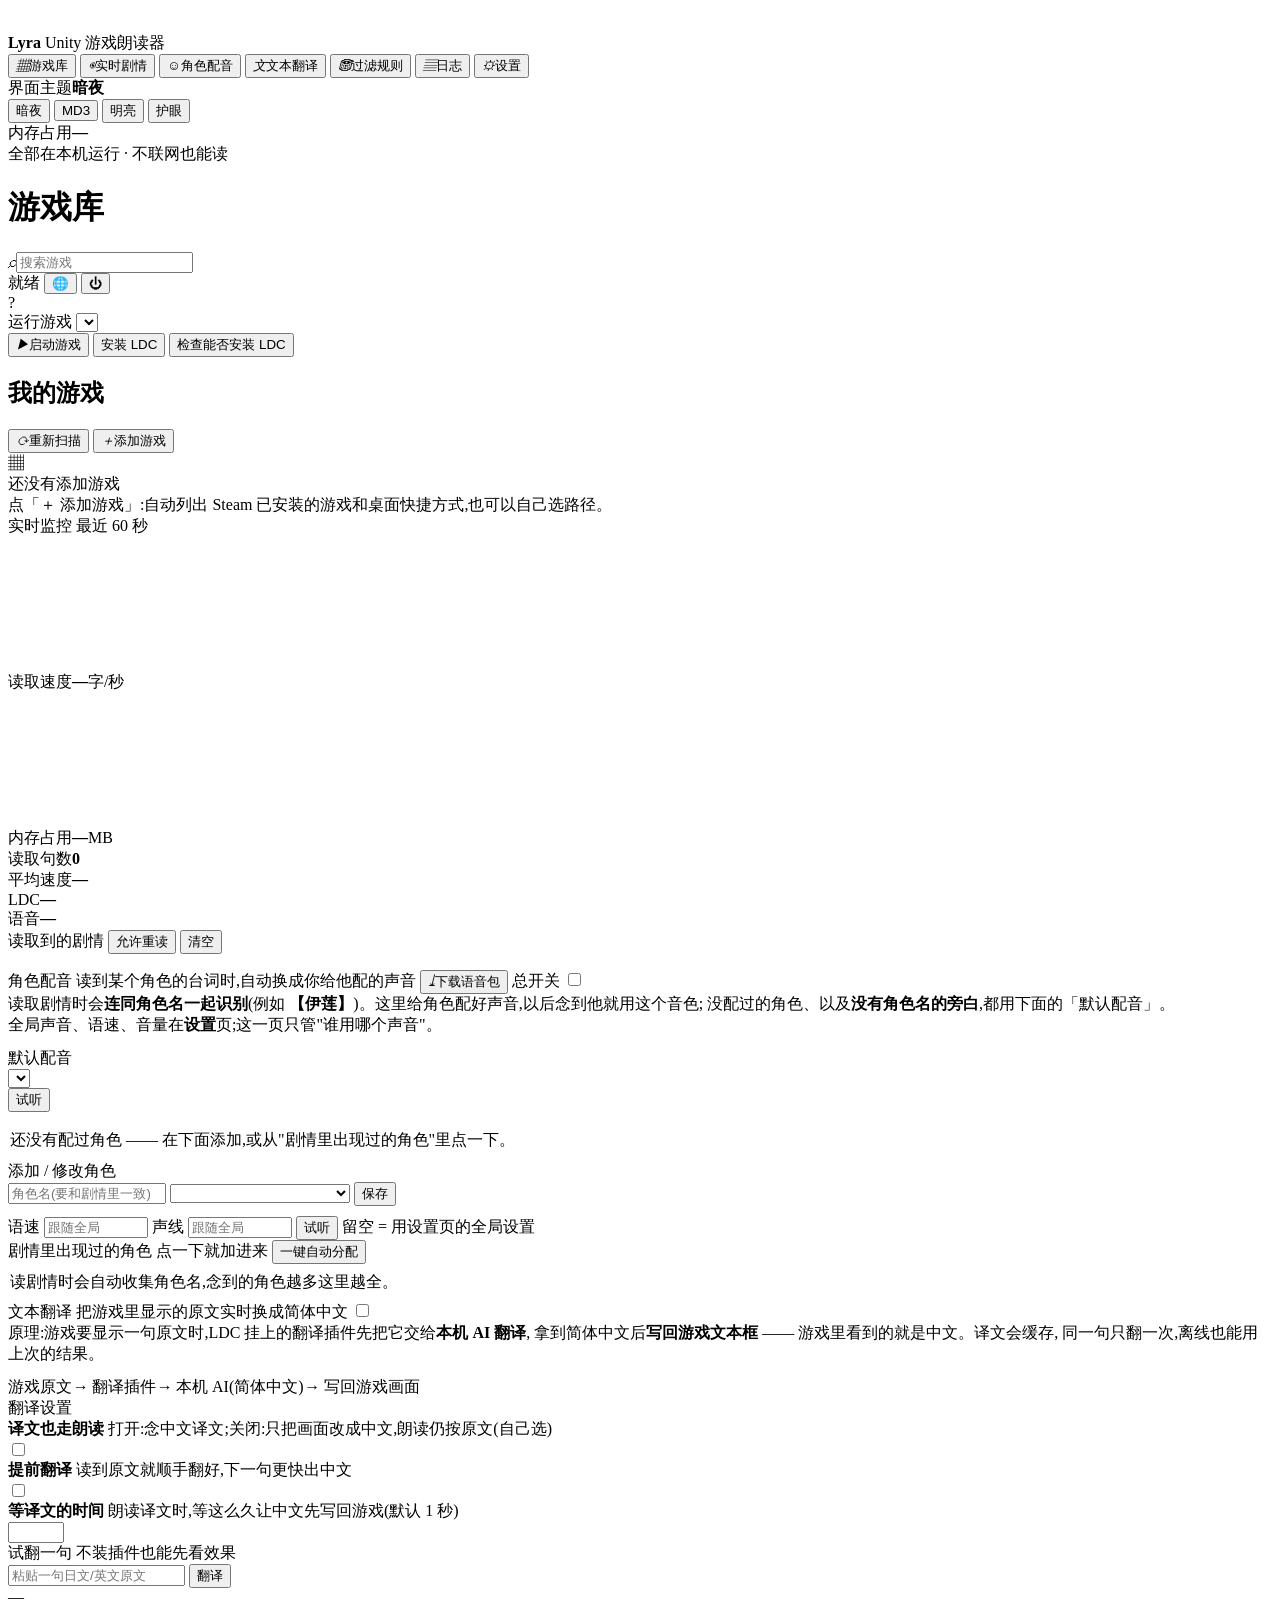
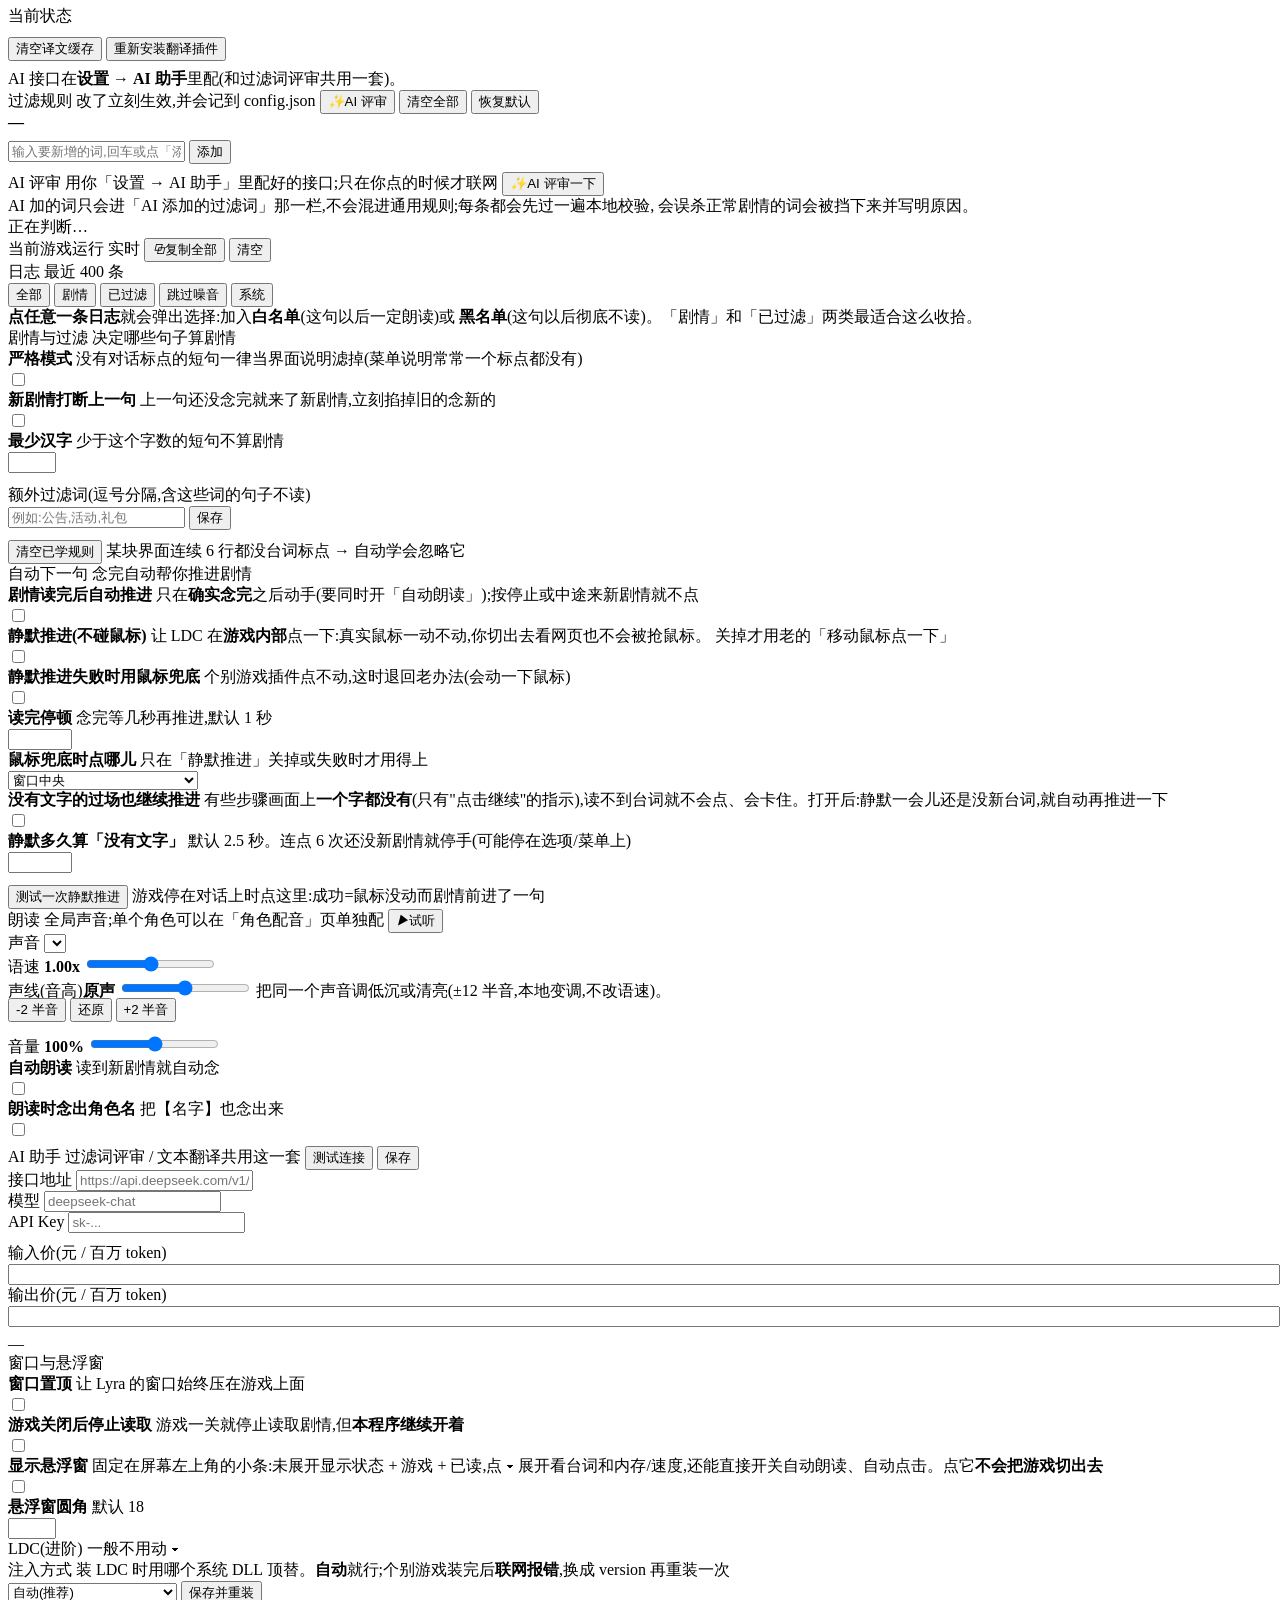
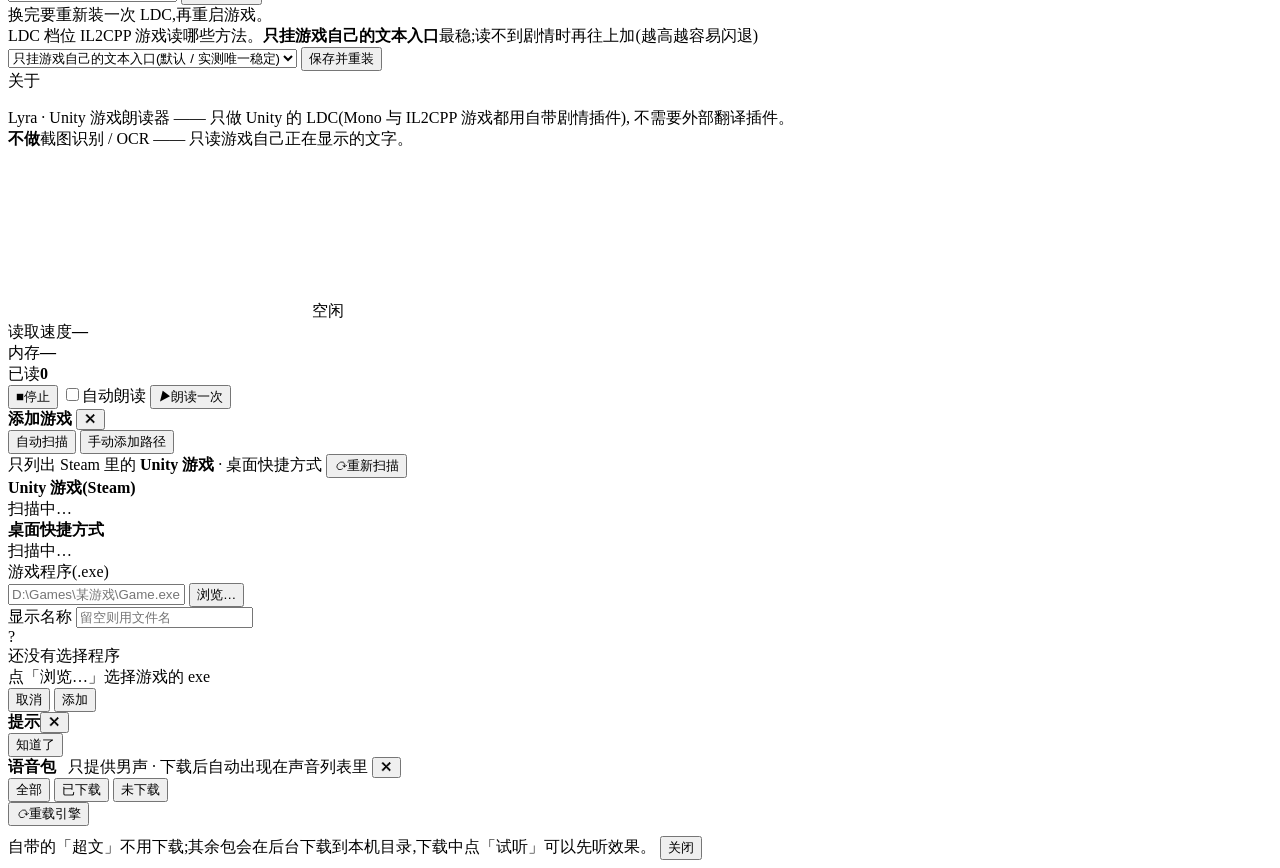
==== webapp/static/index.html @ 766f78bd "feat: Lyra 1.0.0 — Unity 游戏朗读器(离线朗读 / 角色配音 / AI 汉化 / 网页版安装器) - 核心:剧情抓取与过滤、离线 TTS、AI 翻译、游戏扫描与挂钩安装、悬浮窗" ====
<!DOCTYPE html>
<html lang="zh-CN" data-theme="dark">
<head>
<meta charset="utf-8">
<meta name="viewport" content="width=device-width, initial-scale=1">
<title>Lyra · Unity 游戏朗读器</title>
<!-- 样式拆成 6 份,按"改哪个看哪个"来分(顺序不能乱:令牌 → 主题 → 骨架 → 组件 → 各页 → 补充) -->
<link rel="stylesheet" href="/static/css/tokens.css">
<link rel="stylesheet" href="/static/css/themes.css">
<link rel="stylesheet" href="/static/css/layout.css">
<link rel="stylesheet" href="/static/css/components.css">
<link rel="stylesheet" href="/static/css/views.css">
<link rel="stylesheet" href="/static/css/extra.css">
</head>
<body>

<div class="app">

<!-- ==================== 左侧栏 ==================== -->
<aside class="sidebar">
  <div class="brand vt-brand">
    <div class="logo">
      <svg viewBox="0 0 32 32" width="21" height="21" aria-hidden="true">
        <rect x="3.2" y="12.2" width="3.2" height="7.6" rx="1.6" fill="#fff" opacity=".78"/>
        <rect x="8.8" y="9.4" width="3.2" height="13.2" rx="1.6" fill="#fff" opacity=".92"/>
        <rect x="14.4" y="6.4" width="3.2" height="19.2" rx="1.6" fill="#fff"/>
        <rect x="20" y="10" width="3.2" height="12" rx="1.6" fill="#fff" opacity=".9"/>
        <rect x="25.6" y="12.6" width="3.2" height="6.8" rx="1.6" fill="#fff" opacity=".78"/>
      </svg>
    </div>
    <div class="brand-text">
      <b>Lyra</b>
      <span>Unity 游戏朗读器</span>
    </div>
  </div>

  <nav class="nav" id="nav">
    <i class="nav-pill" id="navPill"></i>
    <button class="nav-item active" data-view="library"><i>▦</i><span>游戏库</span></button>
    <button class="nav-item" data-view="realtime"><i>◉</i><span>实时剧情</span></button>
    <button class="nav-item" data-view="cast"><i>☺</i><span>角色配音</span></button>
    <button class="nav-item" data-view="translate"><i>文</i><span>文本翻译</span></button>
    <button class="nav-item" data-view="rules"><i>⛃</i><span>过滤规则</span></button>
    <button class="nav-item" data-view="logs"><i>▤</i><span>日志</span></button>
    <button class="nav-item" data-view="settings"><i>⚙</i><span>设置</span></button>
  </nav>

  <div class="side-foot">
    <div class="theme-box">
      <div class="theme-top"><span>界面主题</span><b id="themeNow">暗夜</b></div>
      <div class="theme-pick" id="themePick">
        <button data-theme="dark" title="暗夜:默认的深色界面">暗夜</button>
        <button data-theme="md3" title="Material 3:谷歌质感设计,大圆角 + 色调面板">MD3</button>
        <button data-theme="light" title="明亮:白天/亮环境用">明亮</button>
        <button data-theme="sepia" title="护眼:低对比暖色,长时间阅读更舒服">护眼</button>
      </div>
    </div>
    <div class="gauge">
      <div class="gauge-top"><span>内存占用</span><b id="sideMem">—</b></div>
      <div class="gauge-bar"><i id="sideMemBar" style="width:0%"></i></div>
    </div>
    <div class="side-note">全部在本机运行 · 不联网也能读</div>
  </div>
</aside>

<!-- ==================== 主区域 ==================== -->
<main class="main">
  <header class="topbar">
    <h1 id="viewTitle" class="vt-title">游戏库</h1>
    <div class="top-mid">
      <div class="search"><i>⌕</i><input id="search" placeholder="搜索游戏" spellcheck="false"></div>
    </div>
    <div class="top-actions">
      <span class="chip" id="status"><i class="led"></i>就绪</span>
      <button class="icon-btn" id="openBrowser" title="在浏览器里打开(网页版)">🌐</button>
      <button class="icon-btn danger" id="quit" title="退出程序">⏻</button>
    </div>
  </header>

  <div class="content">

    <!-- ---------------- 游戏库 ---------------- -->
    <section class="view active" id="view-library">
      <div class="launch-bar">
        <div class="lb-icon vt-game" id="lbIcon"><span>?</span></div>
        <div class="lb-left">
          <label class="lb-label">运行游戏</label>
          <select id="gameSelect" class="select lg"></select>
        </div>
        <button class="btn primary" id="launchGame"><i>▶</i>启动游戏</button>
        <button class="btn ghost" id="installHook">安装 LDC</button>
        <span class="grow"></span>
        <button class="btn ghost sm" id="checkHook">检查能否安装 LDC</button>
        <span class="muted sm" id="runHint" style="margin-left:6px"></span>
      </div>

      <div class="section-head">
        <h2>我的游戏 <span class="muted sm" id="gamesCount"></span></h2>
        <div class="head-actions">
          <button class="btn ghost sm" id="rescanGames"><i>⟳</i>重新扫描</button>
          <button class="btn primary sm" id="addGameBtn"><i>＋</i>添加游戏</button>
        </div>
      </div>
      <div class="game-grid" id="games"></div>
      <div class="empty-state hidden" id="gamesEmpty">
        <div class="es-icon">▦</div>
        <div class="es-title">还没有添加游戏</div>
        <div class="es-sub">点「＋ 添加游戏」:自动列出 Steam 已安装的游戏和桌面快捷方式,也可以自己选路径。</div>
      </div>
    </section>

    <!-- ---------------- 实时剧情(照旧版「实时识别」) ---------------- -->
    <section class="view" id="view-realtime">
      <div class="panel">
        <div class="panel-title">实时监控 <span class="muted sm">最近 60 秒</span></div>
        <div class="metric-row">
          <div class="metric-card">
            <span class="k">读取速度</span><b id="mRate">—</b><span class="u">字/秒</span>
            <canvas class="spark" id="sparkRate"></canvas>
          </div>
          <div class="metric-card">
            <span class="k">内存占用</span><b id="mMem">—</b><span class="u">MB</span>
            <canvas class="spark" id="sparkMem"></canvas>
          </div>
        </div>
        <div class="mini-stats">
          <div><span>读取句数</span><b id="mCount">0</b></div>
          <div><span>平均速度</span><b id="mAvg">—</b></div>
          <div><span>LDC</span><b id="mDlp">—</b></div>
          <div><span>语音</span><b id="mVoice">—</b></div>
        </div>
      </div>
      <div class="panel">
        <div class="panel-title">
          读取到的剧情
          <span class="muted sm" id="filterStat"></span>
          <span class="grow"></span>
          <button class="btn ghost sm" id="allowReplay" title="回存档想再听一遍刚才那段时点这里:会清掉去重记忆,让同一段剧情能再读一遍">允许重读</button>
          <button class="btn ghost sm" id="clearStory">清空</button>
        </div>
        <ol id="texts" class="texts"></ol>
      </div>
    </section>

    <!-- ---------------- 角色配音 ---------------- -->
    <section class="view" id="view-cast">
      <div class="panel">
        <div class="panel-title">角色配音 <span class="muted sm">读到某个角色的台词时,自动换成你给他配的声音</span>
          <span class="grow"></span>
          <button class="btn ghost sm" id="openPacks"><i>⤓</i>下载语音包</button>
          <span class="muted sm">总开关</span>
          <label class="switch" title="总开关:关掉就全部用设置页里选的全局声音"><input id="castOn" type="checkbox"><i></i></label>
        </div>
        <p class="muted sm about-text" style="margin:0 0 12px">
          读取剧情时会<b>连同角色名一起识别</b>(例如 <b>【伊莲】</b>)。这里给角色配好声音,以后念到他就用这个音色;
          没配过的角色、以及<b>没有角色名的旁白</b>,都用下面的「默认配音」。
          <br>全局声音、语速、音量在<b>设置</b>页;这一页只管"谁用哪个声音"。
        </p>
        <div class="cast-row" style="border-color:var(--accent)">
          <div class="cast-name" title="没名字的台词 / 还没配音的角色 都用它">默认配音</div>
          <select id="castDefault" class="input cast-voice"></select>
          <div class="cast-acts">
            <button class="btn ghost sm" id="castTryDefault">试听</button>
          </div>
        </div>
        <div id="castList" class="cast-list" style="margin-top:8px"></div>
        <div class="muted sm" id="castEmpty" style="padding:10px 2px">还没有配过角色 —— 在下面添加,或从"剧情里出现过的角色"里点一下。</div>
      </div>

      <div class="split">
        <div class="col">
          <div class="panel">
            <div class="panel-title">添加 / 修改角色</div>
            <div class="row" style="gap:8px; flex-wrap:wrap">
              <input id="castName" class="input" style="width:150px" placeholder="角色名(要和剧情里一致)" spellcheck="false">
              <select id="castVoice" class="input grow" style="min-width:180px"></select>
              <button class="btn primary" id="castAdd">保存</button>
            </div>
            <div class="row" style="gap:14px; margin-top:10px; flex-wrap:wrap">
              <label class="muted sm">语速 <input id="castRate" class="input num" type="number" min="0.5" max="2" step="0.05" placeholder="跟随全局" style="width:96px"></label>
              <label class="muted sm">声线 <input id="castPitch" class="input num" type="number" min="-12" max="12" step="1" placeholder="跟随全局" style="width:96px"></label>
              <button class="btn ghost sm" id="castTryNew">试听</button>
              <span class="muted sm">留空 = 用设置页的全局设置</span>
            </div>
          </div>
        </div>
        <div class="col">
          <div class="panel">
            <div class="panel-title">剧情里出现过的角色 <span class="muted sm">点一下就加进来</span>
              <span class="grow"></span>
              <button class="btn ghost sm" id="castAuto">一键自动分配</button>
            </div>
            <div id="castSeen" class="cast-chips"></div>
            <div class="muted sm" style="padding:8px 2px">读剧情时会自动收集角色名,念到的角色越多这里越全。</div>
          </div>
        </div>
      </div>
    </section>

    <!-- ---------------- 文本翻译(实时汉化:把游戏里的原文换成简体中文) ---------------- -->
    <section class="view" id="view-translate">
      <div class="panel">
        <div class="panel-title">文本翻译 <span class="muted sm">把游戏里显示的原文实时换成简体中文</span>
          <span class="grow"></span>
          <label class="switch" title="打开后会把翻译插件装进游戏目录,重启游戏生效"><input id="trOn" type="checkbox"><i></i></label>
        </div>
        <p class="muted sm about-text" style="margin:0 0 12px">
          原理:游戏要显示一句原文时,LDC 挂上的翻译插件先把它交给<b>本机 AI 翻译</b>,
          拿到简体中文后<b>写回游戏文本框</b> —— 游戏里看到的就是中文。译文会缓存,
          同一句只翻一次,离线也能用上次的结果。
        </p>
        <div class="tr-flow">
          <span class="tr-step">游戏原文</span><i>→</i>
          <span class="tr-step">翻译插件</span><i>→</i>
          <span class="tr-step on">本机 AI(简体中文)</span><i>→</i>
          <span class="tr-step">写回游戏画面</span>
        </div>
        <div class="stat-row" id="trStats"></div>
      </div>

      <div class="split">
        <div class="col">
          <div class="panel">
            <div class="panel-title">翻译设置</div>
            <div class="ai-row">
              <div class="ai-row-text">
                <b>译文也走朗读</b>
                <span class="muted sm">打开:念中文译文;关闭:只把画面改成中文,朗读仍按原文(自己选)</span>
              </div>
              <label class="switch"><input id="trSay" type="checkbox"><i></i></label>
            </div>
            <div class="ai-row">
              <div class="ai-row-text">
                <b>提前翻译</b>
                <span class="muted sm">读到原文就顺手翻好,下一句更快出中文</span>
              </div>
              <label class="switch"><input id="trPrefetch" type="checkbox"><i></i></label>
            </div>
            <div class="ai-row" style="border-bottom:0">
              <div class="ai-row-text">
                <b>等译文的时间</b>
                <span class="muted sm">朗读译文时,等这么久让中文先写回游戏(默认 1 秒)</span>
              </div>
              <div class="num-wrap"><input id="trWait" class="input num" type="number" min="0" max="4" step="0.5"></div>
            </div>
          </div>

          <div class="panel">
            <div class="panel-title">试翻一句 <span class="muted sm">不装插件也能先看效果</span></div>
            <div class="row" style="gap:8px">
              <input id="trTestIn" class="input grow" placeholder="粘贴一句日文/英文原文" spellcheck="false">
              <button class="btn primary sm" id="trTest">翻译</button>
            </div>
            <div class="tr-out" id="trTestOut">—</div>
          </div>
        </div>

        <div class="col">
          <div class="panel">
            <div class="panel-title">当前状态</div>
            <div id="trState" class="log-status"></div>
            <div class="row" style="gap:8px; margin-top:10px">
              <button class="btn ghost sm" id="trClear">清空译文缓存</button>
              <button class="btn ghost sm" id="trReinstall">重新安装翻译插件</button>
            </div>
            <div class="hint-box" id="trHint"></div>
            <p class="muted sm" style="margin:8px 0 0">
              AI 接口在<b>设置 → AI 助手</b>里配(和过滤词评审共用一套)。
            </p>
          </div>
        </div>
      </div>
    </section>

    <!-- ---------------- 过滤规则 ---------------- -->
    <section class="view" id="view-rules">
      <div class="panel">
        <div class="panel-title">过滤规则 <span class="muted sm">改了立刻生效,并会记到 config.json</span>
          <span class="grow"></span>
          <button class="btn ghost sm" id="rulesAi"><i>✨</i>AI 评审</button>
          <button class="btn ghost sm" id="rulesClearAll">清空全部</button>
          <button class="btn ghost sm" id="rulesReset">恢复默认</button>
        </div>
        <div class="rules-wrap">
          <div class="rules-nav" id="rulesNav"></div>
          <div class="rules-main">
            <div class="rules-head">
              <b id="rulesTitle">—</b>
              <span class="muted sm" id="rulesDesc"></span>
              <span class="grow"></span>
              <span id="rulesTag"></span>
            </div>
            <div class="row" style="gap:8px; margin:8px 0">
              <input id="rulesNew" class="input grow" placeholder="输入要新增的词,回车或点「添加」" spellcheck="false">
              <button class="btn primary sm" id="rulesAdd">添加</button>
            </div>
            <div class="rules-list" id="rulesList"></div>
          </div>
        </div>
      </div>
      <div class="panel">
        <div class="panel-title">AI 评审 <span class="muted sm">用你「设置 → AI 助手」里配好的接口;只在你点的时候才联网</span>
          <span class="grow"></span>
          <button class="btn ghost sm" id="rulesAi"><i>✨</i>AI 评审一下</button>
        </div>
        <p class="muted sm" style="margin:0">
          AI 加的词只会进「AI 添加的过滤词」那一栏,不会混进通用规则;每条都会先过一遍本地校验,
          会误杀正常剧情的词会被挡下来并写明原因。
        </p>
      </div>

      <div class="panel" id="rulesAiBox" style="display:none">
        <div class="panel-title">AI 建议 <span class="muted sm">已自动应用到「AI 添加的过滤词」</span></div>
        <div id="rulesAiOut"></div>
      </div>
    </section>

    <!-- ---------------- 日志 ---------------- -->
    <section class="view" id="view-logs">
      <div class="diag-bar" id="diagBar">正在判断…</div>
      <div class="panel">
        <div class="panel-title">当前游戏运行 <span class="muted sm">实时</span>
          <span class="grow"></span>
          <button class="btn ghost sm" id="logsCopy"><i>⧉</i>复制全部</button>
          <button class="btn ghost sm" id="logsClear">清空</button>
        </div>
        <div class="log-status" id="logStatus"></div>
      </div>
      <div class="panel">
        <div class="panel-title">日志 <span class="muted sm" id="logHint">最近 400 条</span>
          <span class="grow"></span>
          <div class="seg-toggle" id="logTabs">
            <button data-lv="all" class="on">全部</button>
            <button data-lv="game">剧情</button>
            <button data-lv="filter">已过滤</button>
            <button data-lv="junk">跳过噪音</button>
            <button data-lv="system">系统</button>
          </div>
        </div>
        <div class="log-tip">
          <b>点任意一条日志</b>就会弹出选择:加入<b>白名单</b>(这句以后一定朗读)或
          <b>黑名单</b>(这句以后彻底不读)。<span class="muted sm">「剧情」和「已过滤」两类最适合这么收拾。</span>
        </div>
        <div class="log-list" id="logList"></div>
      </div>
    </section>

    <!-- ---------------- 设置 ---------------- -->
    <section class="view" id="view-settings">
      <div class="split">

        <!-- ============ 左栏:日常要调的东西 ============ -->
        <div class="col">
          <div class="panel">
            <div class="panel-title">剧情与过滤 <span class="muted sm">决定哪些句子算剧情</span></div>
            <div class="ai-row">
              <div class="ai-row-text">
                <b>严格模式</b>
                <span class="muted sm">没有对话标点的短句一律当界面说明滤掉(菜单说明常常一个标点都没有)</span>
              </div>
              <label class="switch"><input id="strict" type="checkbox"><i></i></label>
            </div>
            <div class="ai-row">
              <div class="ai-row-text">
                <b>新剧情打断上一句</b>
                <span class="muted sm">上一句还没念完就来了新剧情,立刻掐掉旧的念新的</span>
              </div>
              <label class="switch"><input id="interrupt" type="checkbox"><i></i></label>
            </div>
            <div class="ai-row">
              <div class="ai-row-text">
                <b>最少汉字</b>
                <span class="muted sm">少于这个字数的短句不算剧情</span>
              </div>
              <div class="num-wrap"><input id="minCjk" class="input num" type="number" min="2" max="12" step="1"></div>
            </div>
            <div class="field" style="margin-top:12px">
              <label>额外过滤词(逗号分隔,含这些词的句子不读)</label>
              <div class="row">
                <input id="extraWords" class="input grow" placeholder="例如:公告,活动,礼包" spellcheck="false">
                <button class="btn" id="saveFilter">保存</button>
              </div>
            </div>
            <div class="row" style="gap:10px; margin-top:10px">
              <button class="btn ghost sm" id="clearLearned">清空已学规则</button>
              <span class="muted sm">某块界面连续 6 行都没台词标点 → 自动学会忽略它</span>
            </div>
          </div>

          <div class="panel">
            <div class="panel-title">自动下一句 <span class="muted sm">念完自动帮你推进剧情</span></div>
            <div class="ai-row">
              <div class="ai-row-text">
                <b>剧情读完后自动推进</b>
                <span class="muted sm">只在<b>确实念完</b>之后动手(要同时开「自动朗读」);按停止或中途来新剧情就不点</span>
              </div>
              <label class="switch"><input id="autoNext" type="checkbox"><i></i></label>
            </div>
            <div class="ai-row">
              <div class="ai-row-text">
                <b>静默推进(不碰鼠标)</b>
                <span class="muted sm">让 LDC 在<b>游戏内部</b>点一下:真实鼠标一动不动,你切出去看网页也不会被抢鼠标。
                  关掉才用老的「移动鼠标点一下」</span>
              </div>
              <label class="switch"><input id="autoNextSilent" type="checkbox"><i></i></label>
            </div>
            <div class="ai-row">
              <div class="ai-row-text">
                <b>静默推进失败时用鼠标兜底</b>
                <span class="muted sm">个别游戏插件点不动,这时退回老办法(会动一下鼠标)</span>
              </div>
              <label class="switch"><input id="autoNextFallback" type="checkbox"><i></i></label>
            </div>
            <div class="ai-row">
              <div class="ai-row-text">
                <b>读完停顿</b>
                <span class="muted sm">念完等几秒再推进,默认 1 秒</span>
              </div>
              <div class="num-wrap"><input id="autoNextDelay" class="input num" type="number" min="0" max="10" step="0.5"></div>
            </div>
            <div class="ai-row">
              <div class="ai-row-text">
                <b>鼠标兜底时点哪儿</b>
                <span class="muted sm">只在「静默推进」关掉或失败时才用得上</span>
              </div>
              <select id="autoNextPoint" class="input" style="width:190px; flex:none">
                <option value="center">窗口中央</option>
                <option value="low">下方文字框一带</option>
                <option value="bottom">窗口最下面</option>
              </select>
            </div>
            <div class="ai-row">
              <div class="ai-row-text">
                <b>没有文字的过场也继续推进</b>
                <span class="muted sm">有些步骤画面上<b>一个字都没有</b>(只有"点击继续"的指示),读不到台词就不会点、会卡住。打开后:静默一会儿还是没新台词,就自动再推进一下</span>
              </div>
              <label class="switch"><input id="autoNextBlank" type="checkbox"><i></i></label>
            </div>
            <div class="ai-row" style="border-bottom:0">
              <div class="ai-row-text">
                <b>静默多久算「没有文字」</b>
                <span class="muted sm">默认 2.5 秒。连点 6 次还没新剧情就停手(可能停在选项/菜单上)</span>
              </div>
              <div class="num-wrap"><input id="autoNextBlankWait" class="input num" type="number" min="1" max="15" step="0.5"></div>
            </div>
            <div class="row" style="gap:8px; margin-top:12px; flex-wrap:wrap">
              <button class="btn ghost sm" id="testAdvance">测试一次静默推进</button>
              <span class="muted sm">游戏停在对话上时点这里:成功=鼠标没动而剧情前进了一句</span>
            </div>
          </div>
        </div>

        <!-- ============ 右栏:朗读 / AI / 窗口 / 进阶 / 关于 ============ -->
        <div class="col">
          <div class="panel">
            <div class="panel-title">朗读 <span class="muted sm">全局声音;单个角色可以在「角色配音」页单独配</span>
              <span class="grow"></span>
              <button class="btn ghost sm" id="testVoice"><i>▶</i>试听</button>
            </div>
            <div class="field">
              <label>声音 <span class="muted sm" id="curVoiceKind"></span></label>
              <select id="globalVoice" class="input"></select>
            </div>
            <div class="field">
              <label>语速 <b id="rateVal">1.00x</b></label>
              <input id="rate" type="range" min="0.5" max="2" step="0.05" class="bare">
            </div>
            <div class="field">
              <label>声线(音高)<b id="pitchVal">原声</b></label>
              <input id="pitch" type="range" min="-12" max="12" step="1" class="bare">
              <span class="muted sm">把同一个声音调低沉或清亮(±12 半音,本地变调,不改语速)。</span>
            </div>
            <div class="row" style="gap:8px; margin:-4px 0 12px">
              <button class="btn ghost sm" id="pitchDown">-2 半音</button>
              <button class="btn ghost sm" id="pitchReset">还原</button>
              <button class="btn ghost sm" id="pitchUp">+2 半音</button>
            </div>
            <div class="field">
              <label>音量 <b id="volVal">100%</b></label>
              <input id="volume" type="range" min="0" max="1.5" step="0.05" class="bare">
            </div>
            <div class="ai-row">
              <div class="ai-row-text">
                <b>自动朗读</b>
                <span class="muted sm">读到新剧情就自动念</span>
              </div>
              <label class="switch"><input type="checkbox" data-cfg="auto_say"><i></i></label>
            </div>
            <div class="ai-row" style="border-bottom:0">
              <div class="ai-row-text">
                <b>朗读时念出角色名</b>
                <span class="muted sm">把【名字】也念出来</span>
              </div>
              <label class="switch"><input type="checkbox" data-cfg="say_name"><i></i></label>
            </div>
            <div class="muted sm" id="voiceNote" style="margin-top:6px"></div>
          </div>

          <div class="panel">
            <div class="panel-title">AI 助手 <span class="muted sm">过滤词评审 / 文本翻译共用这一套</span>
              <span class="grow"></span>
              <button class="btn ghost sm" id="aiTest">测试连接</button>
              <button class="btn sm" id="aiSave">保存</button>
            </div>
            <div class="row" style="gap:10px; flex-wrap:wrap">
              <div style="flex:2; min-width:240px">
                <label class="label">接口地址</label>
                <input id="aiEndpoint" class="input" placeholder="https://api.deepseek.com/v1/chat/completions">
              </div>
              <div style="flex:1; min-width:130px">
                <label class="label">模型</label>
                <input id="aiModel" class="input" placeholder="deepseek-chat">
              </div>
              <div style="flex:2; min-width:200px">
                <label class="label">API Key</label>
                <input id="aiKey" class="input" type="password" placeholder="sk-...">
              </div>
            </div>
            <div class="row" style="gap:10px; flex-wrap:wrap; margin-top:10px">
              <div style="flex:1; min-width:150px">
                <label class="label">输入价(元 / 百万 token)</label>
                <input id="aiPriceIn" class="input num" type="number" min="0" step="0.1" style="width:100%">
              </div>
              <div style="flex:1; min-width:150px">
                <label class="label">输出价(元 / 百万 token)</label>
                <input id="aiPriceOut" class="input num" type="number" min="0" step="0.1" style="width:100%">
              </div>
            </div>
            <div class="stat-row" id="aiUsage"></div>
            <p class="muted sm" style="margin:8px 0 0" id="aiState">—</p>
          </div>

          <div class="panel">
            <div class="panel-title">窗口与悬浮窗</div>
            <div class="ai-row">
              <div class="ai-row-text">
                <b>窗口置顶</b>
                <span class="muted sm">让 Lyra 的窗口始终压在游戏上面</span>
              </div>
              <label class="switch"><input id="onTop" type="checkbox"><i></i></label>
            </div>
            <div class="ai-row">
              <div class="ai-row-text">
                <b>游戏关闭后停止读取</b>
                <span class="muted sm">游戏一关就停止读取剧情,但<b>本程序继续开着</b></span>
              </div>
              <label class="switch"><input id="watchGame" type="checkbox"><i></i></label>
            </div>
            <div class="ai-row">
              <div class="ai-row-text">
                <b>显示悬浮窗</b>
                <span class="muted sm">固定在屏幕左上角的小条:未展开显示状态 + 游戏 + 已读,点 ▾ 展开看台词和内存/速度,还能直接开关自动朗读、自动点击。点它<b>不会把游戏切出去</b></span>
              </div>
              <label class="switch"><input id="floatOn" type="checkbox"><i></i></label>
            </div>
            <div class="ai-row" style="border-bottom:0">
              <div class="ai-row-text">
                <b>悬浮窗圆角</b>
                <span class="muted sm">默认 18</span>
              </div>
              <div class="num-wrap"><input id="floatCorner" class="input num" type="number" min="0" max="30" step="1"></div>
            </div>
          </div>

          <div class="panel fold closed" id="foldHook">
            <div class="panel-title" id="foldHookHead">
              LDC(进阶)
              <span class="muted sm">一般不用动</span>
              <span class="fold-arrow">▾</span>
            </div>
            <div class="fold-body">
              <div class="field">
                <label>注入方式 <span class="muted sm">装 LDC 时用哪个系统 DLL 顶替。<b>自动</b>就行;个别游戏装完后<b>联网报错</b>,换成 version 再重装一次</span></label>
                <div class="row">
                  <select id="hookProxy" class="input grow">
                    <option value="auto">自动(推荐)</option>
                    <option value="version">version.dll(联网兼容最好)</option>
                    <option value="winhttp">winhttp.dll(默认)</option>
                    <option value="winmm">winmm.dll</option>
                  </select>
                  <button class="btn" id="saveProxy">保存并重装</button>
                </div>
                <span class="muted sm" id="proxyHint">换完要重新装一次 LDC,再重启游戏。</span>
              </div>
              <div class="field">
                <label>LDC 档位 <span class="muted sm">IL2CPP 游戏读哪些方法。<b>只挂游戏自己的文本入口</b>最稳;读不到剧情时再往上加(越高越容易闪退)</span></label>
                <div class="row">
                  <select id="hookProfile" class="input grow">
                    <option value="gameonly">只挂游戏自己的文本入口(默认 / 实测唯一稳定)</option>
                    <option value="tmpro_setonly">再加上 TMPro 的 SetText(实测会闪退)</option>
                    <option value="tmpro">再加 TMPro 的 set_text(实测会闪退)</option>
                    <option value="all">连引擎内部也挂(会闪退,别用)</option>
                  </select>
                  <button class="btn" id="saveProfile">保存并重装</button>
                </div>
              </div>
            </div>
          </div>

          <div class="panel">
            <div class="panel-title">关于</div>
            <p class="muted sm about-text">
              Lyra · Unity 游戏朗读器 —— 只做 Unity 的 LDC(Mono 与 IL2CPP 游戏都用自带剧情插件),
              不需要外部翻译插件。<br>
              <b>不做</b>截图识别 / OCR —— 只读游戏自己正在显示的文字。
            </p>
          </div>
        </div>

      </div>
    </section>

  </div>
</main>
</div>

<!-- ==================== 底栏(.app 的兄弟节点,占满整行) ==================== -->
<footer class="bottombar">
    <div class="wave-wrap">
      <canvas id="wave"></canvas>
      <span class="wave-label" id="waveLabel">空闲</span>
    </div>
    <div class="bb-metrics">
      <div class="bb-metric"><span>读取速度</span><b id="bbRate">—</b></div>
      <div class="bb-metric"><span>内存</span><b id="bbMem">—</b></div>
      <div class="bb-metric"><span>已读</span><b id="bbCount">0</b></div>
    </div>
    <div class="bb-actions">
      <button class="btn ghost" id="bbStop"><i>■</i>停止</button>
      <label class="switch" title="出现新剧情自动朗读">
        <input id="bbAuto" type="checkbox"><i></i><span>自动朗读</span>
      </label>
      <button class="btn primary" id="bbRead"><i>▶</i>朗读一次</button>
    </div>
  </footer>
</div>

<!-- ==================== 添加游戏 ==================== -->
<div id="modalAdd" class="modal hidden">
  <div class="dlg wide">
    <div class="dlg-head">
      <b>添加游戏</b>
      <button class="icon-btn" data-close>✕</button>
    </div>
    <div class="tabs">
      <button class="tab active" data-tab="scan">自动扫描</button>
      <button class="tab" data-tab="manual">手动添加路径</button>
    </div>

    <div class="dlg-body tabpane" id="tab-scan">
      <div class="scan-bar">
        <span class="muted sm">只列出 Steam 里的 <b>Unity 游戏</b> · 桌面快捷方式</span>
        <span class="grow"></span>
        <button class="btn ghost sm" id="rescan"><i>⟳</i>重新扫描</button>
      </div>
      <div class="scan-group">
        <div class="scan-head"><b>Unity 游戏(Steam)</b><span class="muted sm" id="steamCount"></span></div>
        <div class="scan-list" id="steamList"><div class="scan-empty">扫描中…</div></div>
      </div>
      <div class="scan-group">
        <div class="scan-head"><b>桌面快捷方式</b><span class="muted sm" id="deskCount"></span></div>
        <div class="scan-list" id="deskList"><div class="scan-empty">扫描中…</div></div>
      </div>
    </div>

    <div class="dlg-body tabpane hidden" id="tab-manual">
      <div class="field">
        <label>游戏程序(.exe)</label>
        <div class="row">
          <input id="addPath" class="input grow" placeholder="D:\Games\某游戏\Game.exe" spellcheck="false">
          <button class="btn ghost" id="addBrowse">浏览…</button>
        </div>
      </div>
      <div class="field">
        <label>显示名称</label>
        <input id="addName" class="input" placeholder="留空则用文件名" spellcheck="false">
      </div>
      <div class="manual-preview">
        <div class="mi-icon" id="mpIcon">?</div>
        <div>
          <div class="mi-name" id="mpName">还没有选择程序</div>
          <div class="mi-path" id="mpPath">点「浏览…」选择游戏的 exe</div>
        </div>
      </div>
    </div>

    <div class="dlg-foot">
      <button class="btn ghost" data-close>取消</button>
      <button class="btn primary" id="addConfirm">添加</button>
    </div>
  </div>
</div>

<!-- ==================== 通用提示框 ==================== -->
<div id="modal" class="modal hidden">
  <div class="dlg">
    <div class="dlg-head"><b id="dlgCaption">提示</b><button class="icon-btn" data-close>✕</button></div>
    <div class="dlg-body" id="dlgBody"></div>
    <div class="dlg-foot" id="dlgFoot"><button class="btn primary" data-close>知道了</button></div>
  </div>
</div>

<!-- ==================== 语音包(现在是「角色配音」页里的下载入口) ==================== -->
<div id="modalPacks" class="modal hidden">
  <div class="dlg wide">
    <div class="dlg-head">
      <b>语音包</b>
      <span class="muted sm" style="margin-left:8px">只提供男声 · 下载后自动出现在声音列表里</span>
      <button class="icon-btn" data-close>✕</button>
    </div>
    <div class="dlg-body">
      <div class="row" style="gap:8px; margin-bottom:10px; flex-wrap:wrap">
        <div class="seg-toggle" id="packFilter">
          <button data-filter="all" class="on">全部</button>
          <button data-filter="installed">已下载</button>
          <button data-filter="todo">未下载</button>
        </div>
        <span class="grow"></span>
        <span class="muted sm" id="packSummary"></span>
        <button class="btn ghost sm" id="reloadVoice"><i>⟳</i>重载引擎</button>
      </div>
      <div class="pack-scroll" id="packList"></div>
    </div>
    <div class="dlg-foot">
      <span class="muted sm" style="text-align:left">
        自带的「超文」不用下载;其余包会在后台下载到本机目录,下载中点「试听」可以先听效果。
      </span>
      <button class="btn ghost" data-close>关闭</button>
    </div>
  </div>
</div>

<div id="toasts" class="toasts"></div>

<!-- 启动自检:模块加载/语法出错时,页面以前是**白屏且毫无提示**。
     这段内联脚本必须在模块之前执行,把错误直接显示在页面上(排查省一半时间)。 -->
<script>
(function () {
  var errs = [];
  function dump() {
    var d = document.getElementById('bootErr');
    if (!d) {
      d = document.createElement('pre');
      d.id = 'bootErr';
      d.className = 'boot-err';
      document.body.appendChild(d);
    }
    d.textContent = '界面脚本出错(功能可能不可用):\n' + errs.join('\n');
  }
  window.__JSERR = '';
  window.addEventListener('error', function (e) {
    var msg = (e.message || e.type) + (e.filename ? ' @' + e.filename.split('/').pop() + ':' + e.lineno : '');
    window.__JSERR = msg;
    errs.push(msg);
    dump();
  });
  window.addEventListener('unhandledrejection', function (e) {
    var msg = '未处理的 Promise 异常:' + ((e.reason && e.reason.message) || e.reason);
    window.__JSERR = window.__JSERR || msg;
    errs.push(msg);
    dump();
  });
  /* 3 秒后还没拿到状态 = 模块没跑起来(通常是路径写错或语法错) */
  setTimeout(function () {
    if (!window.__LY) { errs.push('界面脚本没有启动(模块没加载完)'); dump(); }
  }, 3000);
})();
</script>
<!-- 逻辑拆成模块:core(工具) → state(状态/刷新) → views/*(每页一个) → boot(启动) -->
<script type="module" src="/static/js/boot.js"></script>
</body>
</html>
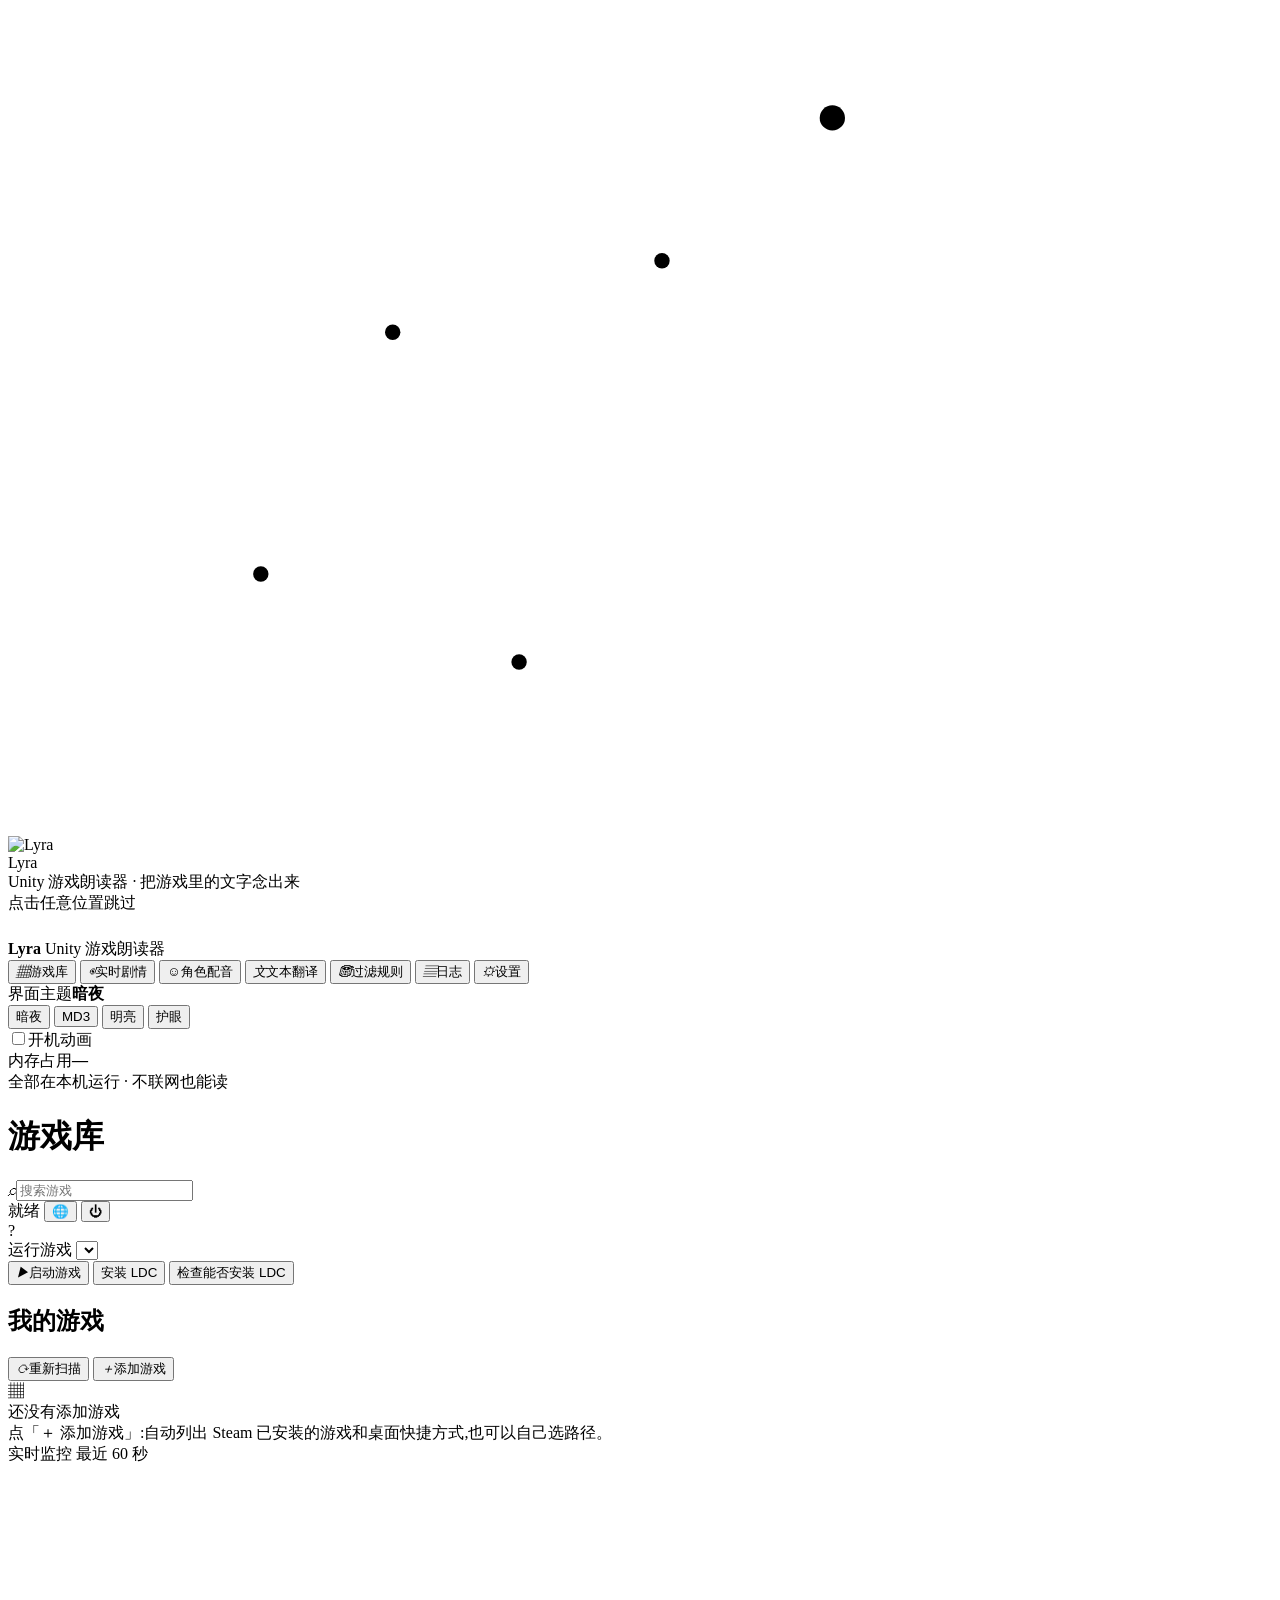
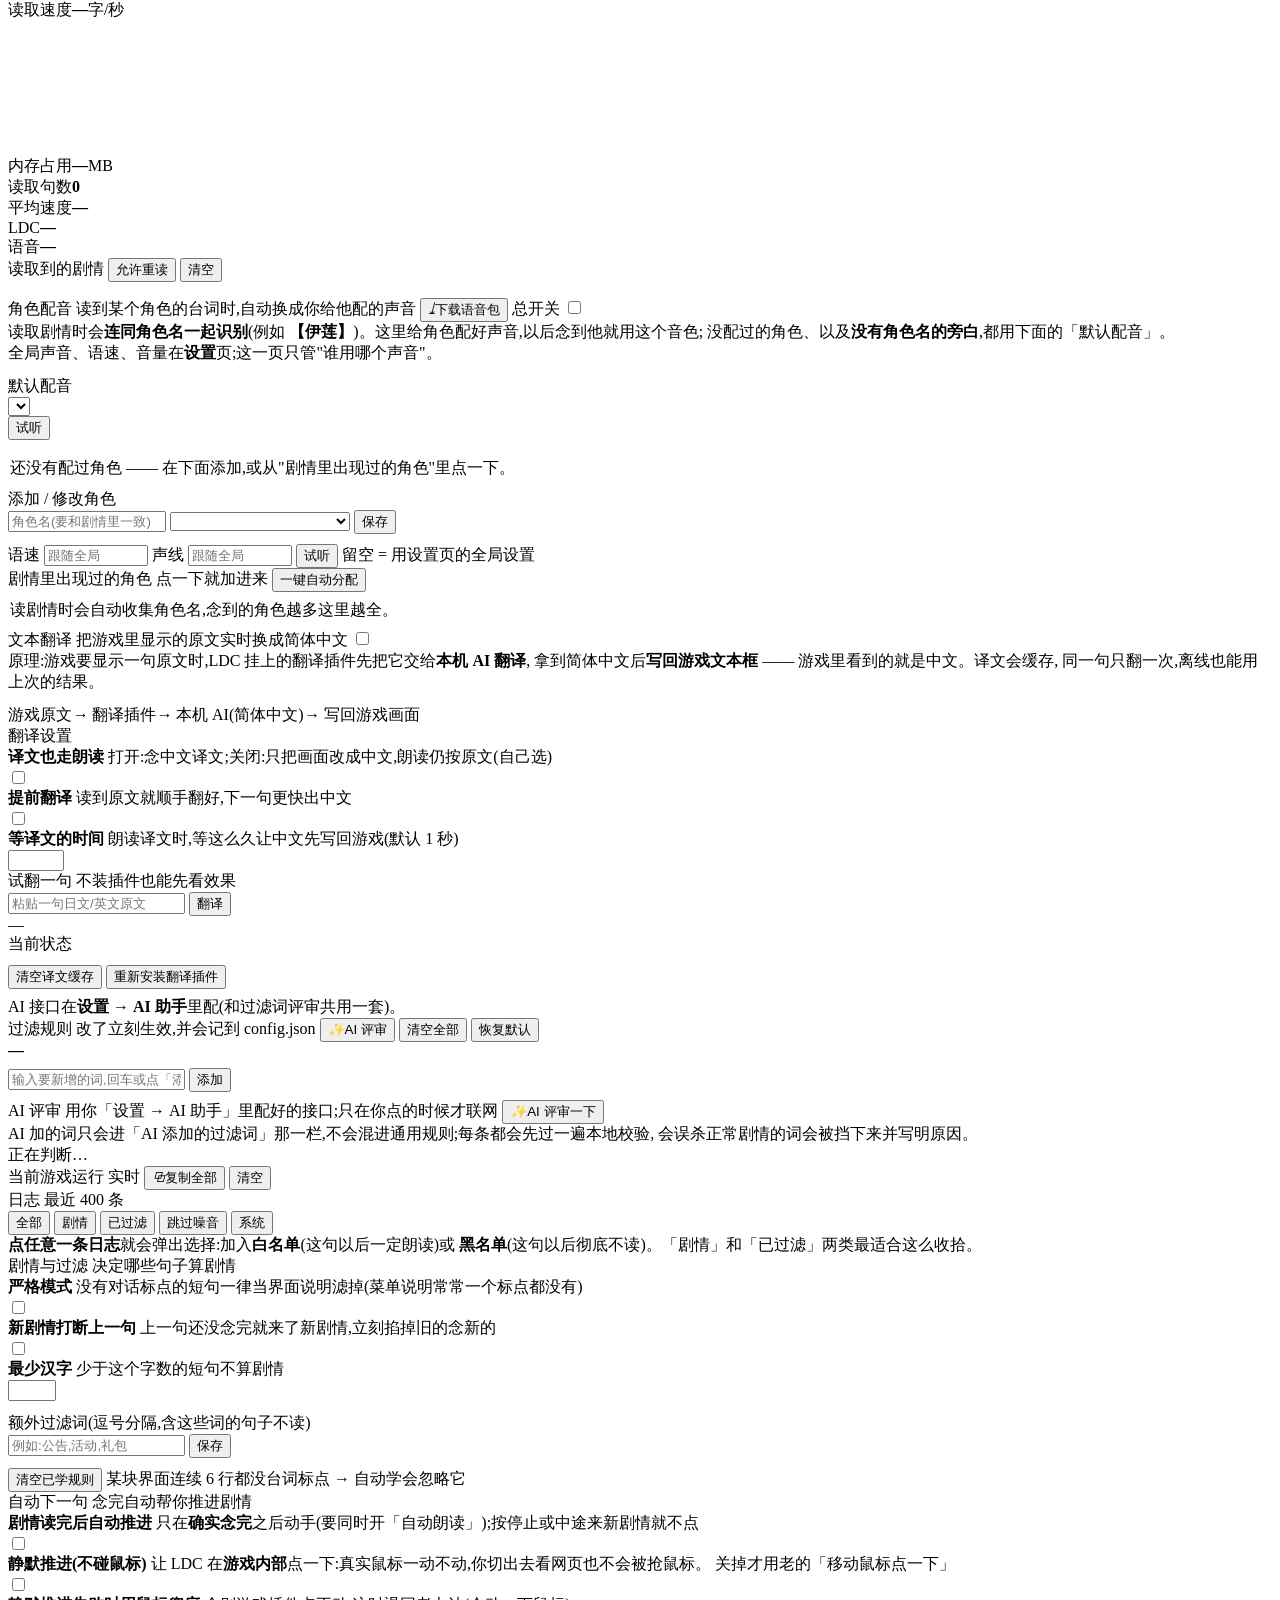
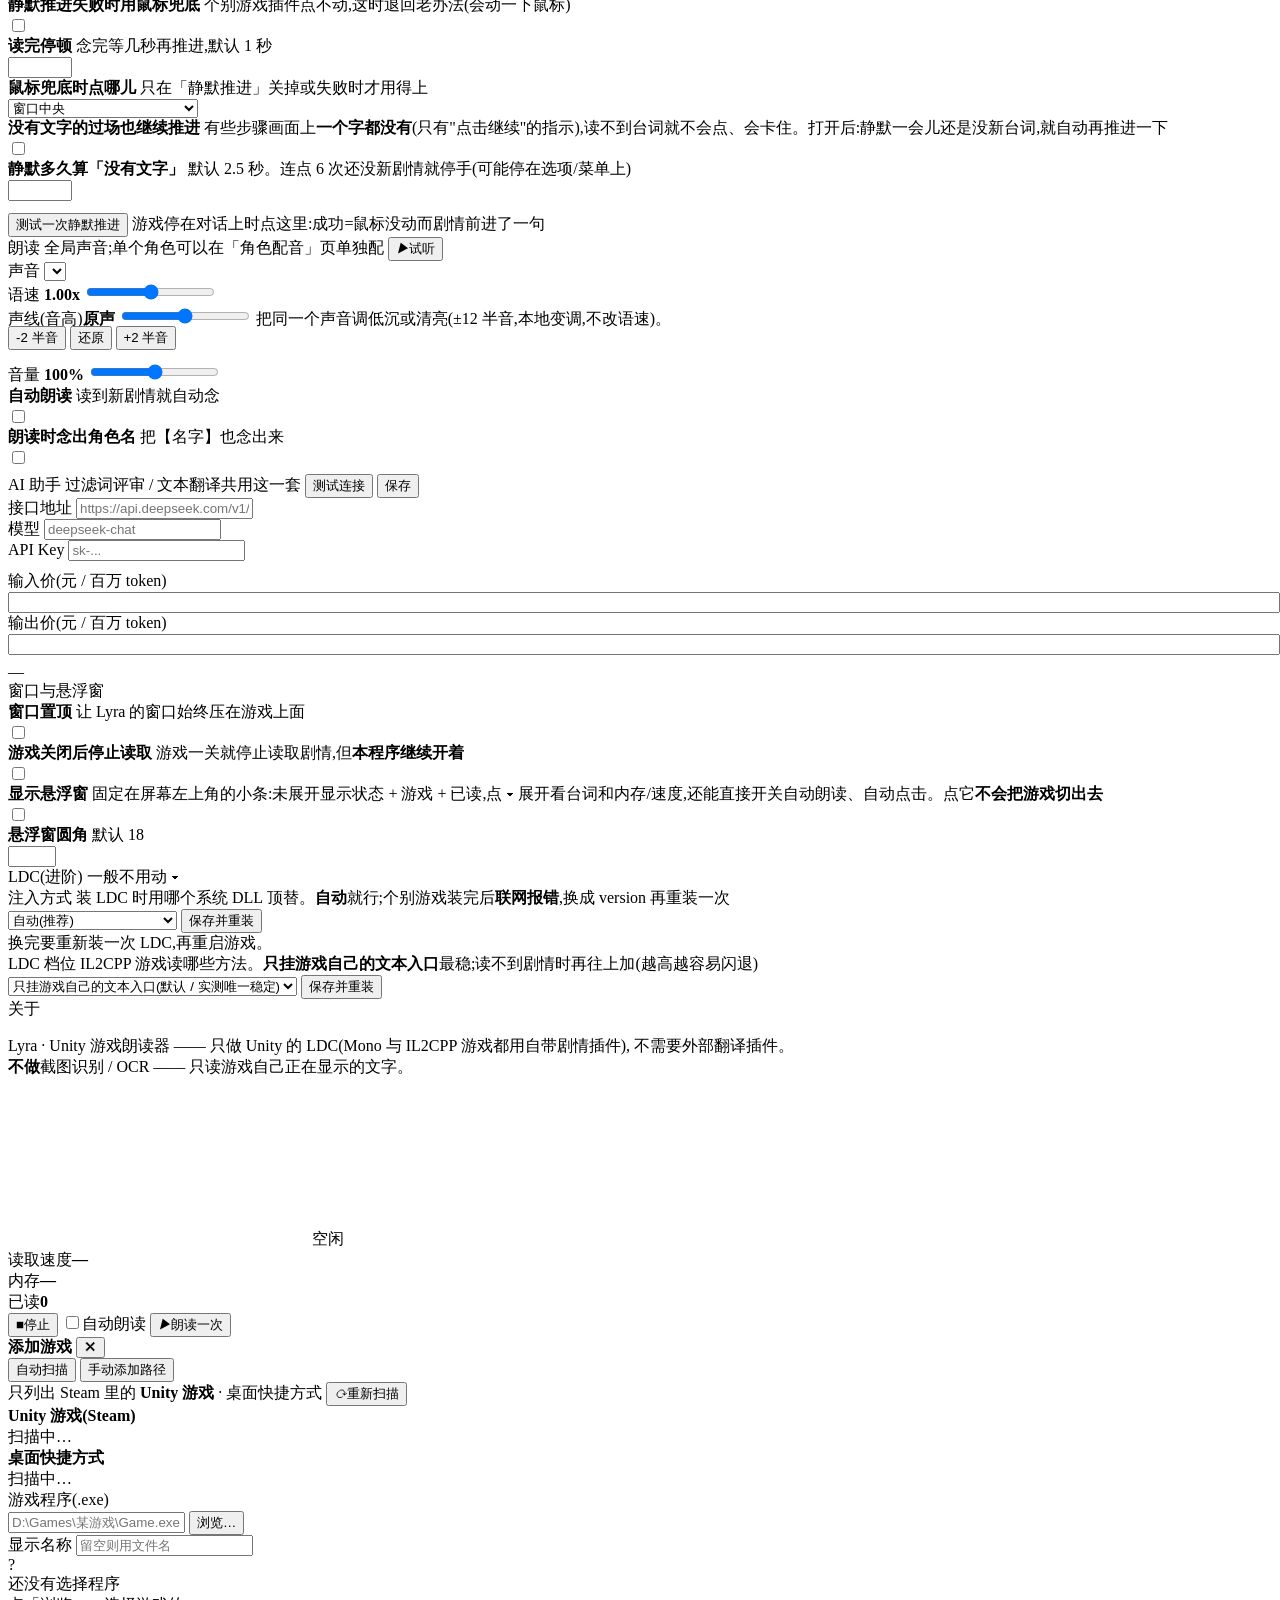
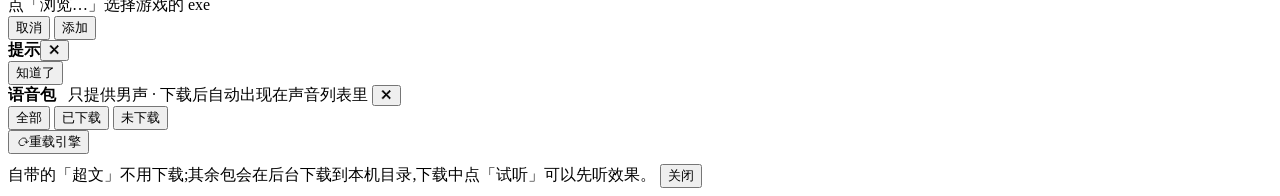
==== commit fc79d7f5: "feat: v1.2.0 开机动画(天琴座星座 + Logo 3D 淡入) - 应用启动动画:纯 CSS/SVG,跟随主题,可点击跳过,侧栏可关闭,尊重减少动态效果 - 安装程序/卸载程序同款轻量开场" ====
--- a/webapp/static/index.html
+++ b/webapp/static/index.html
@@ -11,8 +11,35 @@
 <link rel="stylesheet" href="/static/css/components.css">
 <link rel="stylesheet" href="/static/css/views.css">
 <link rel="stylesheet" href="/static/css/extra.css">
+<link rel="stylesheet" href="/static/css/splash.css">
 </head>
 <body>
+
+<!-- ==================== 开机动画(设置里可关)==================== -->
+<div id="splash" role="presentation">
+  <div class="stars"></div>
+  <div class="stars2"></div>
+  <div class="stage">
+    <!-- 天琴座:织女星 + 那个标志性的平行四边形 -->
+    <svg class="constellation" viewBox="0 0 460 300" aria-hidden="true">
+      <line x1="300" y1="40"  x2="238" y2="92"></line>
+      <line x1="238" y1="92"  x2="140" y2="118"></line>
+      <line x1="140" y1="118" x2="92"  y2="206"></line>
+      <line x1="92"  y1="206" x2="186" y2="238"></line>
+      <line x1="186" y1="238" x2="238" y2="92"></line>
+      <circle class="vega" cx="300" cy="40"  r="4.6"></circle>
+      <circle cx="238" cy="92"  r="2.8"></circle>
+      <circle cx="140" cy="118" r="2.8"></circle>
+      <circle cx="92"  cy="206" r="2.8"></circle>
+      <circle cx="186" cy="238" r="2.8"></circle>
+    </svg>
+    <div class="mark"><img src="/static/img/logo.png" alt="Lyra"></div>
+    <div class="title"><span>L</span><span>y</span><span>r</span><span>a</span></div>
+    <div class="tagline">Unity 游戏朗读器 · 把游戏里的文字念出来</div>
+    <div class="bar"><i></i></div>
+  </div>
+  <div class="skip">点击任意位置跳过</div>
+</div>
 
 <div class="app">
 
@@ -54,6 +81,9 @@
         <button data-theme="light" title="明亮:白天/亮环境用">明亮</button>
         <button data-theme="sepia" title="护眼:低对比暖色,长时间阅读更舒服">护眼</button>
       </div>
+      <label class="switch splash-sw" title="启动时播放的开机动画(天琴座星座 + Logo)">
+        <input id="splashOn" type="checkbox"><i></i><span>开机动画</span>
+      </label>
     </div>
     <div class="gauge">
       <div class="gauge-top"><span>内存占用</span><b id="sideMem">—</b></div>
@@ -768,5 +798,9 @@
 </script>
 <!-- 逻辑拆成模块:core(工具) → state(状态/刷新) → views/*(每页一个) → boot(启动) -->
 <script type="module" src="/static/js/boot.js"></script>
+<script>
+/* lyra-safety:无论开机动画/脚本出什么状况,5 秒后主界面一定可见 */
+setTimeout(function () { document.body.classList.add('ready'); }, 5000);
+</script>
 </body>
 </html>
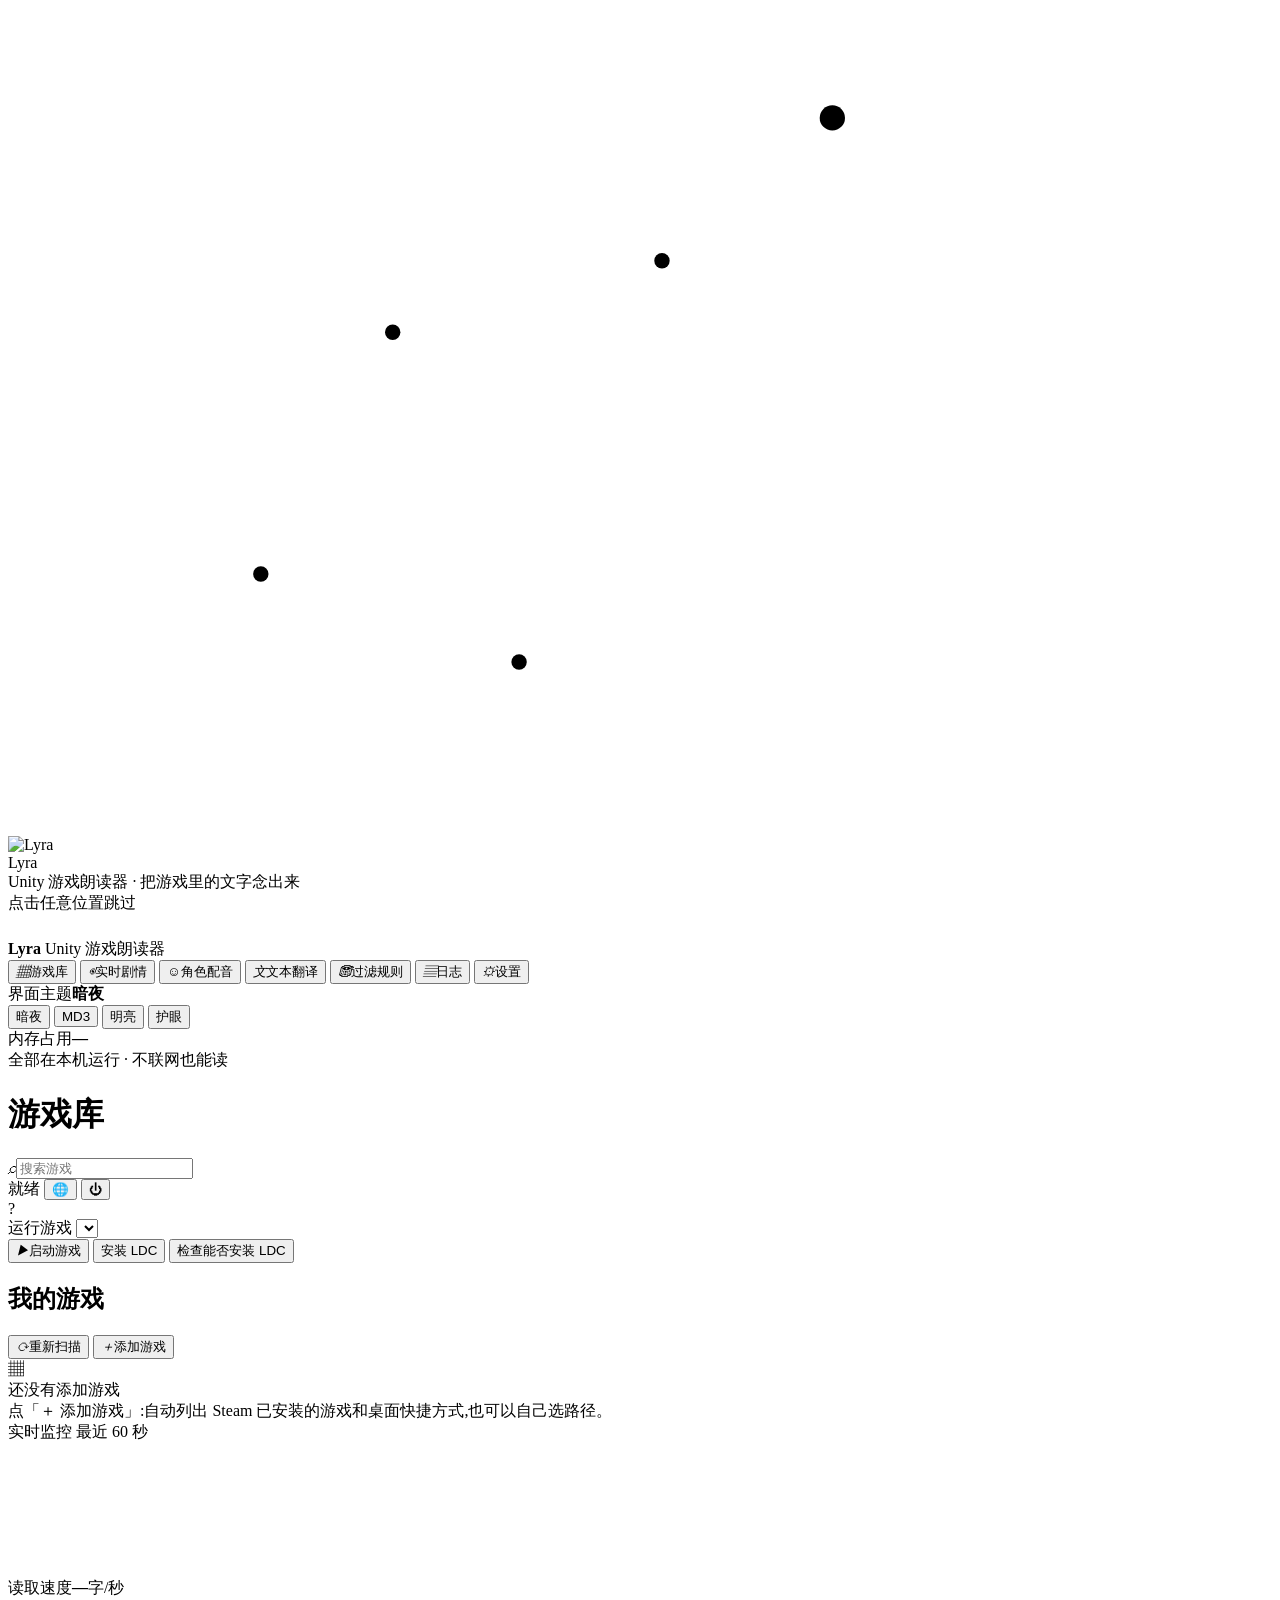
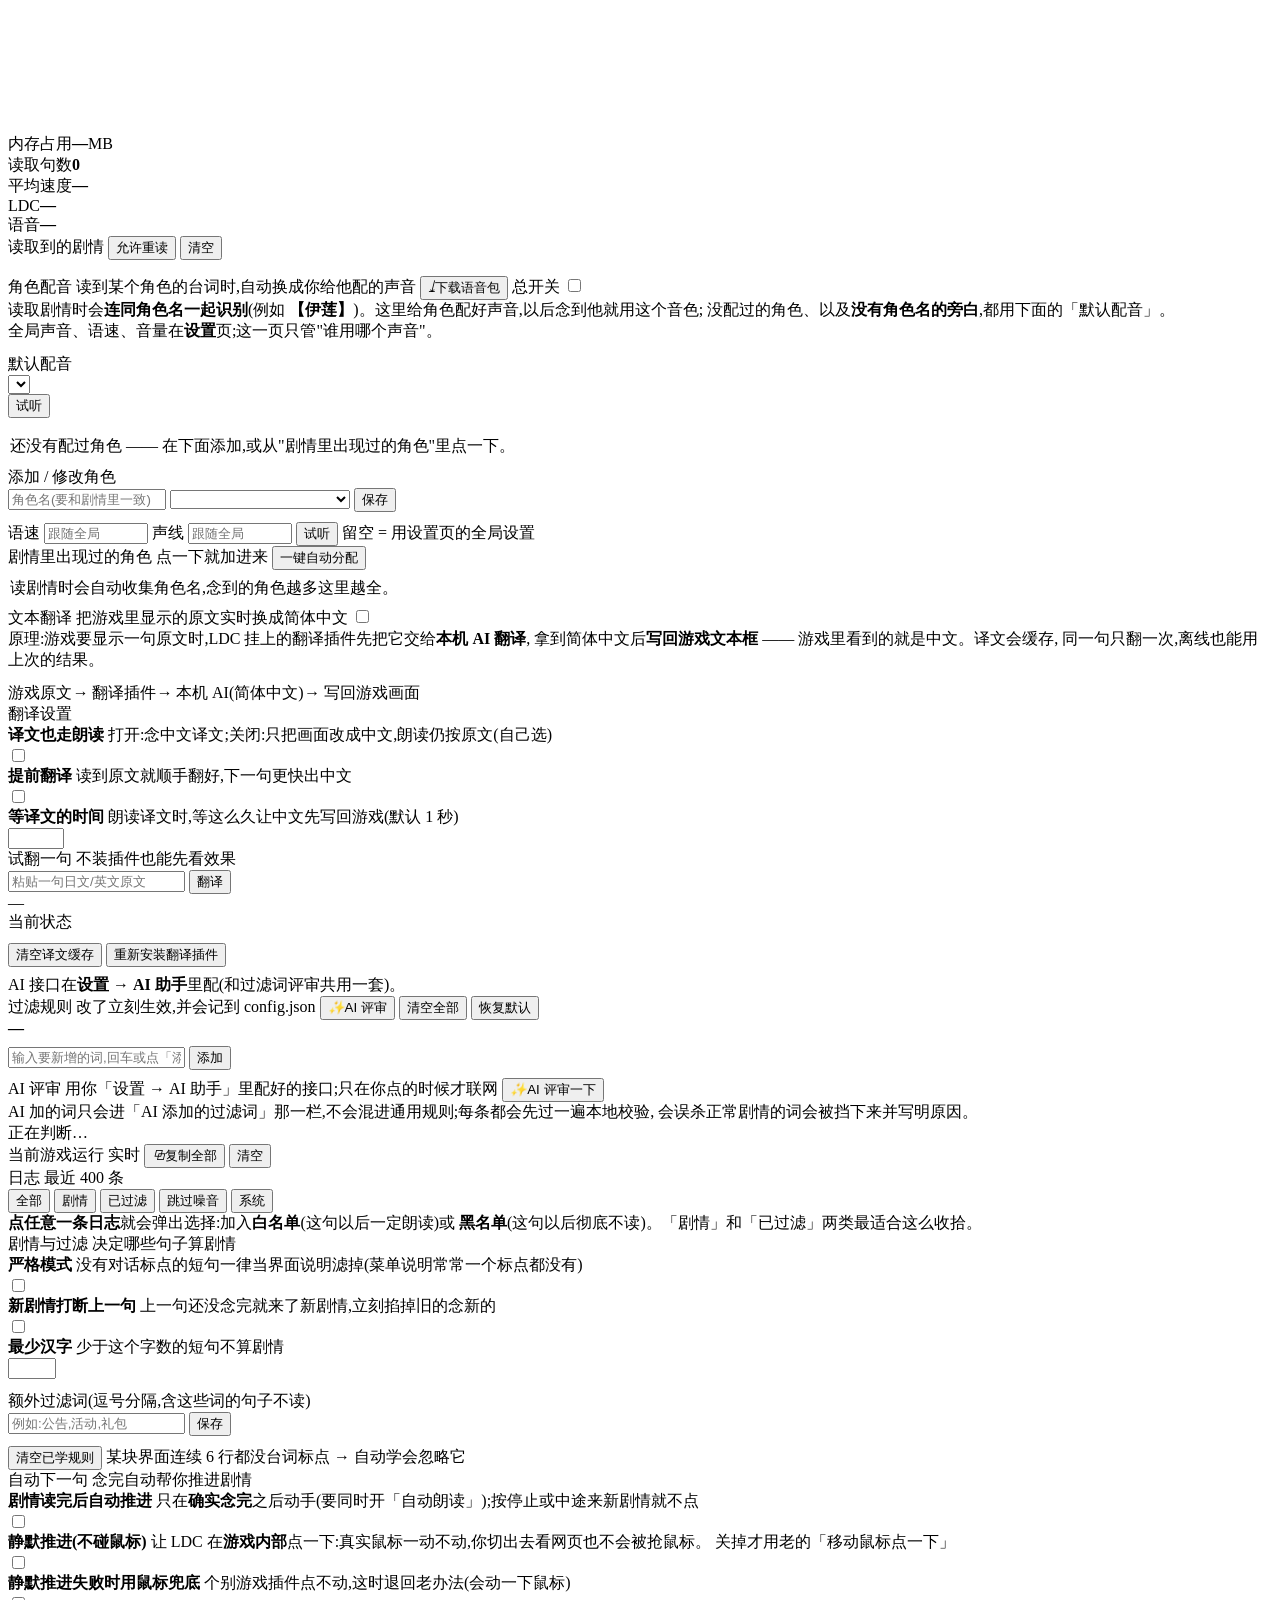
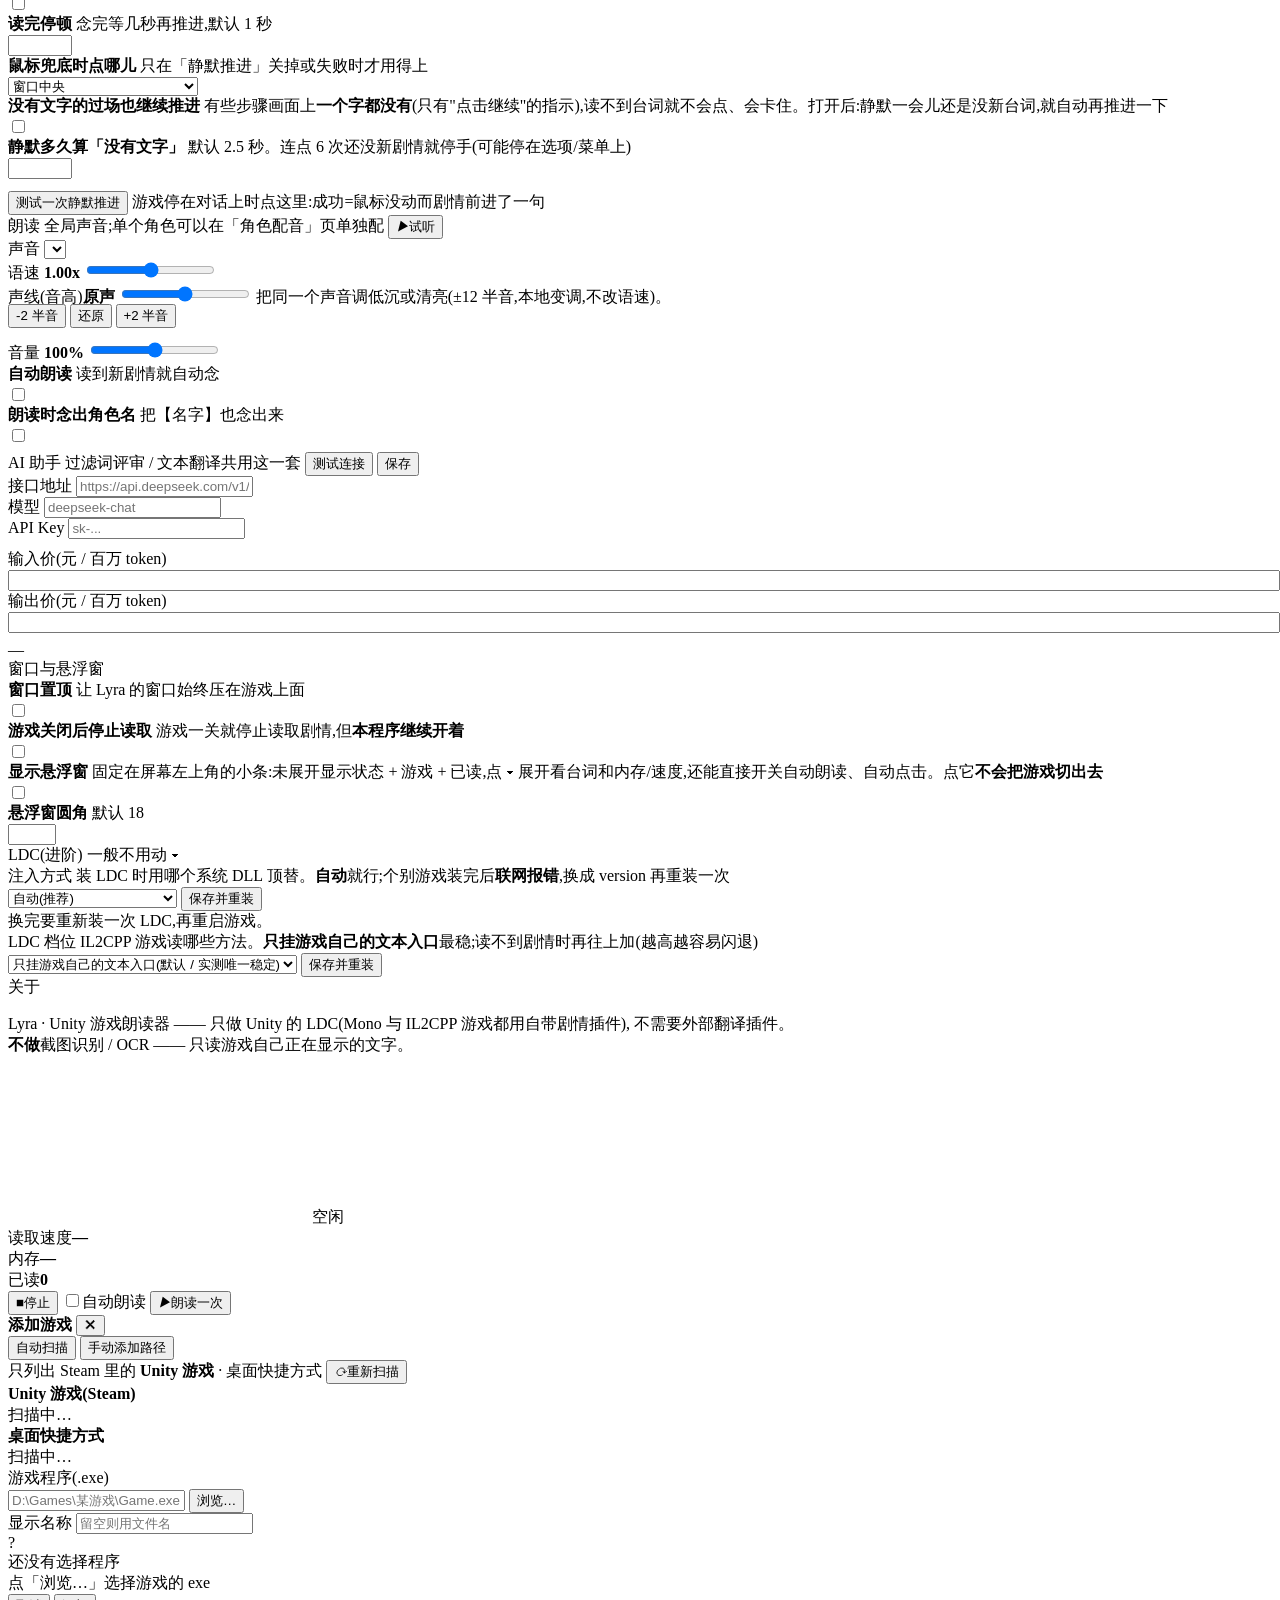
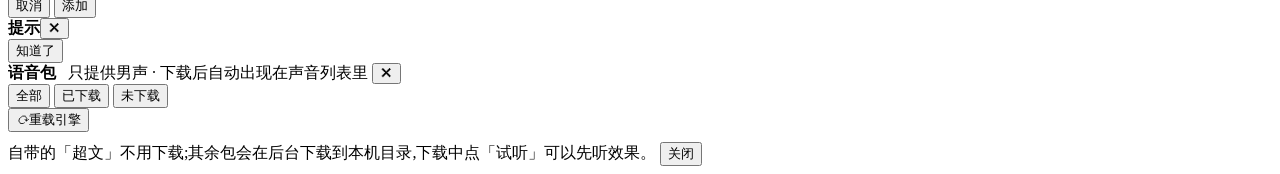
==== commit 90c5fc5e: "release: v1.3.0 — 修复窗口置顶(类名不匹配);开机动画改为固定流程" ====
--- a/webapp/static/index.html
+++ b/webapp/static/index.html
@@ -81,9 +81,6 @@
         <button data-theme="light" title="明亮:白天/亮环境用">明亮</button>
         <button data-theme="sepia" title="护眼:低对比暖色,长时间阅读更舒服">护眼</button>
       </div>
-      <label class="switch splash-sw" title="启动时播放的开机动画(天琴座星座 + Logo)">
-        <input id="splashOn" type="checkbox"><i></i><span>开机动画</span>
-      </label>
     </div>
     <div class="gauge">
       <div class="gauge-top"><span>内存占用</span><b id="sideMem">—</b></div>
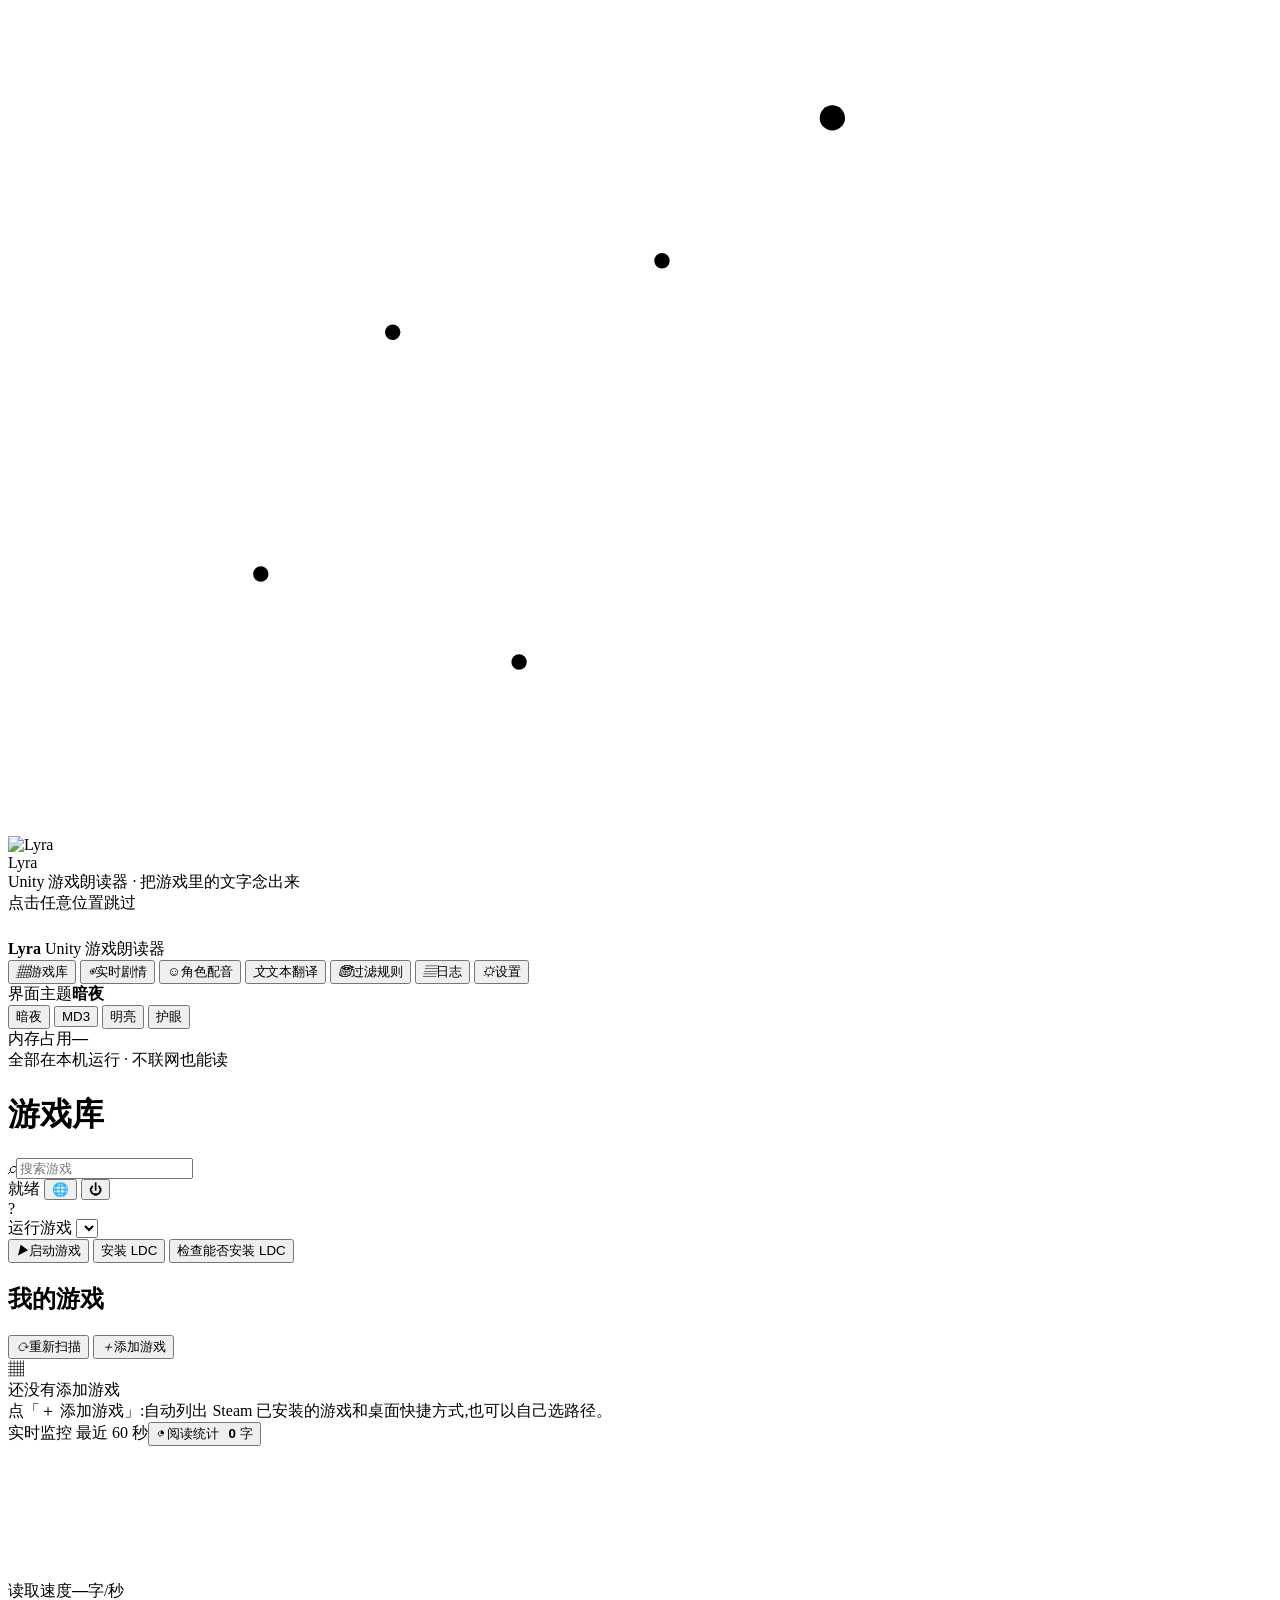
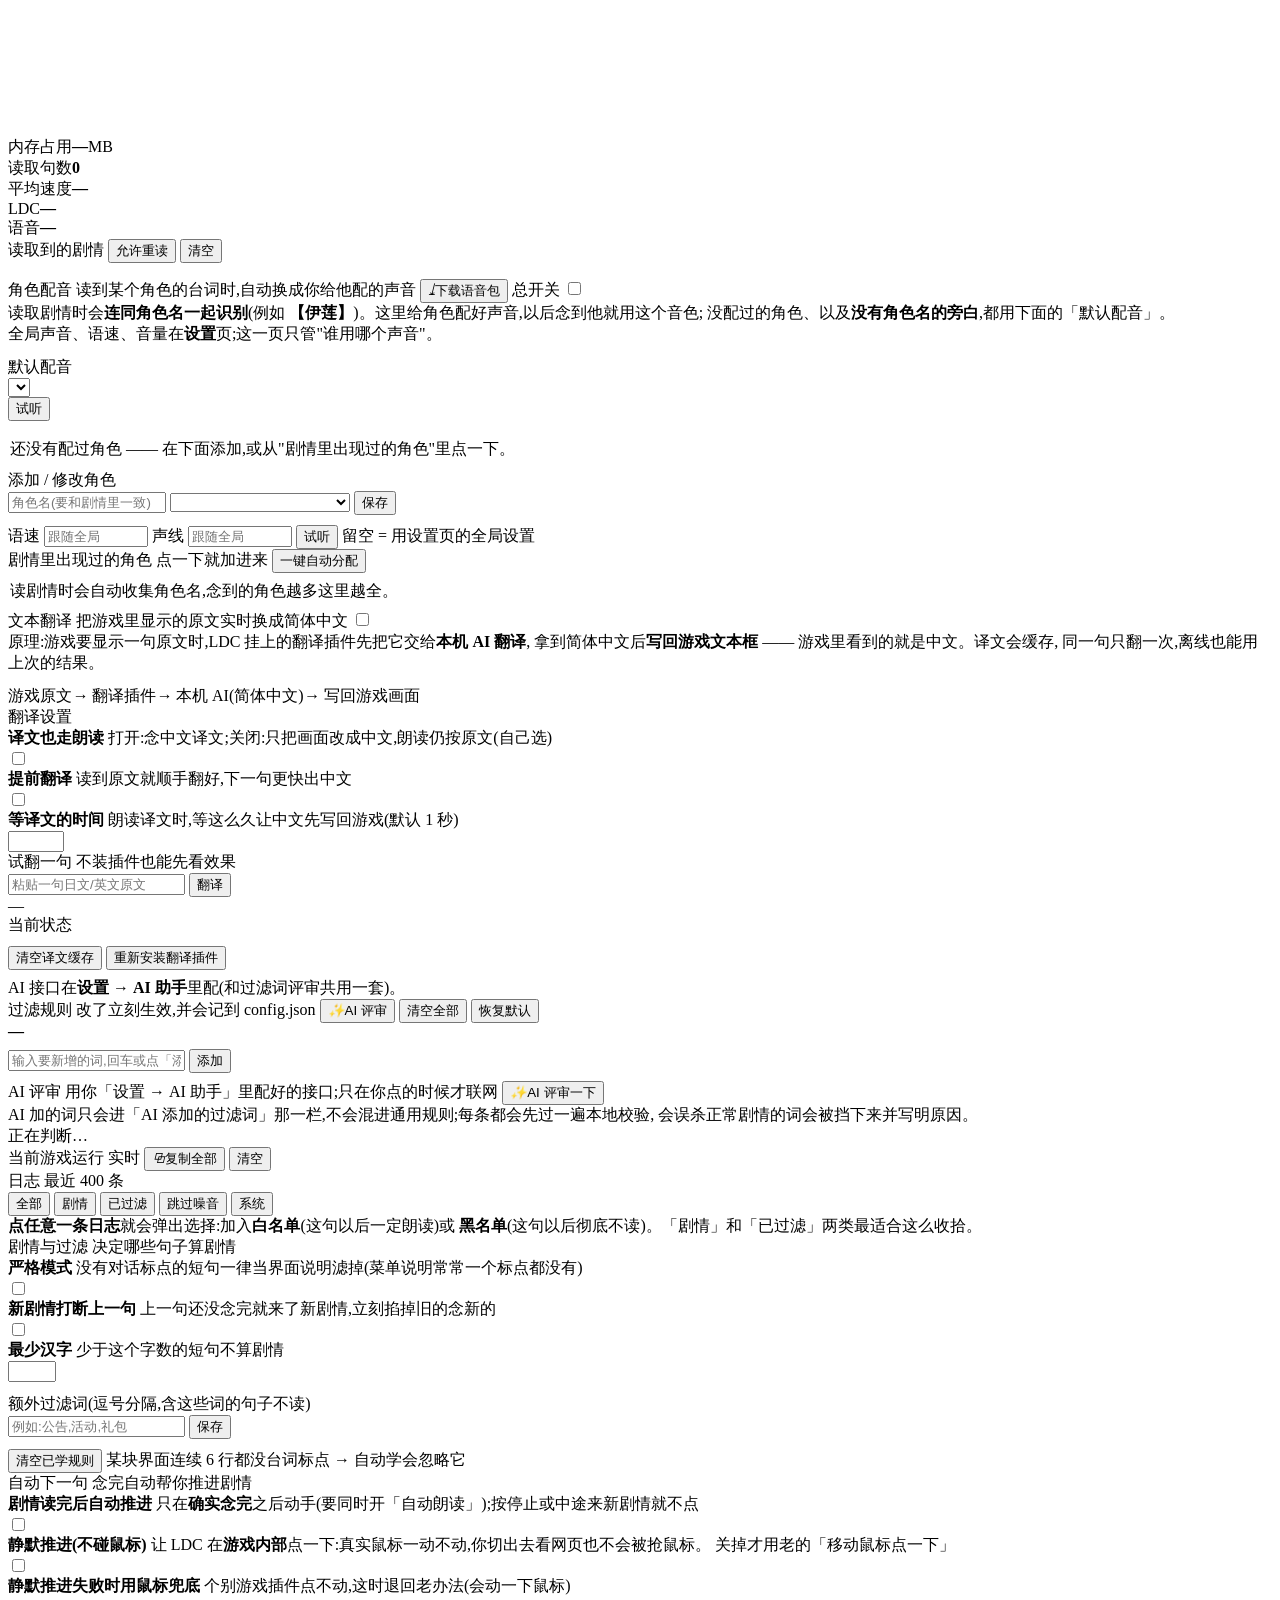
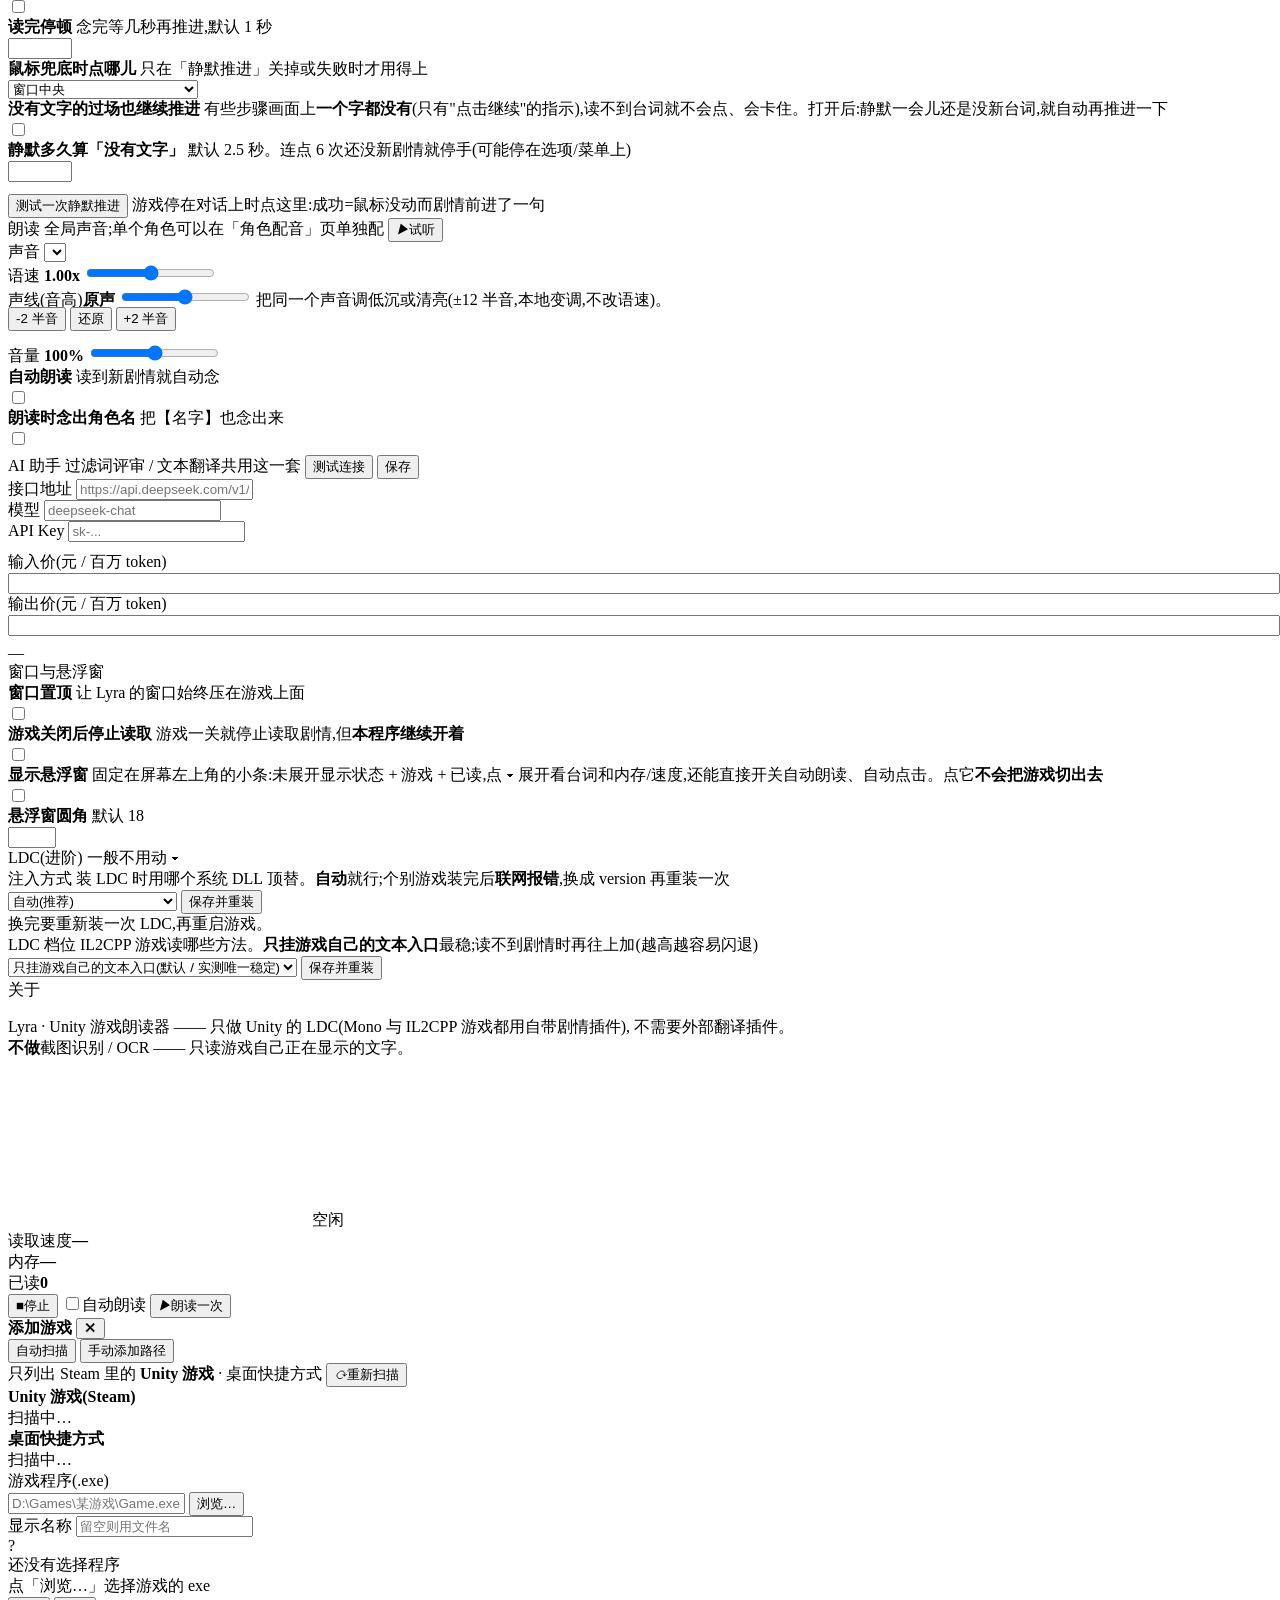
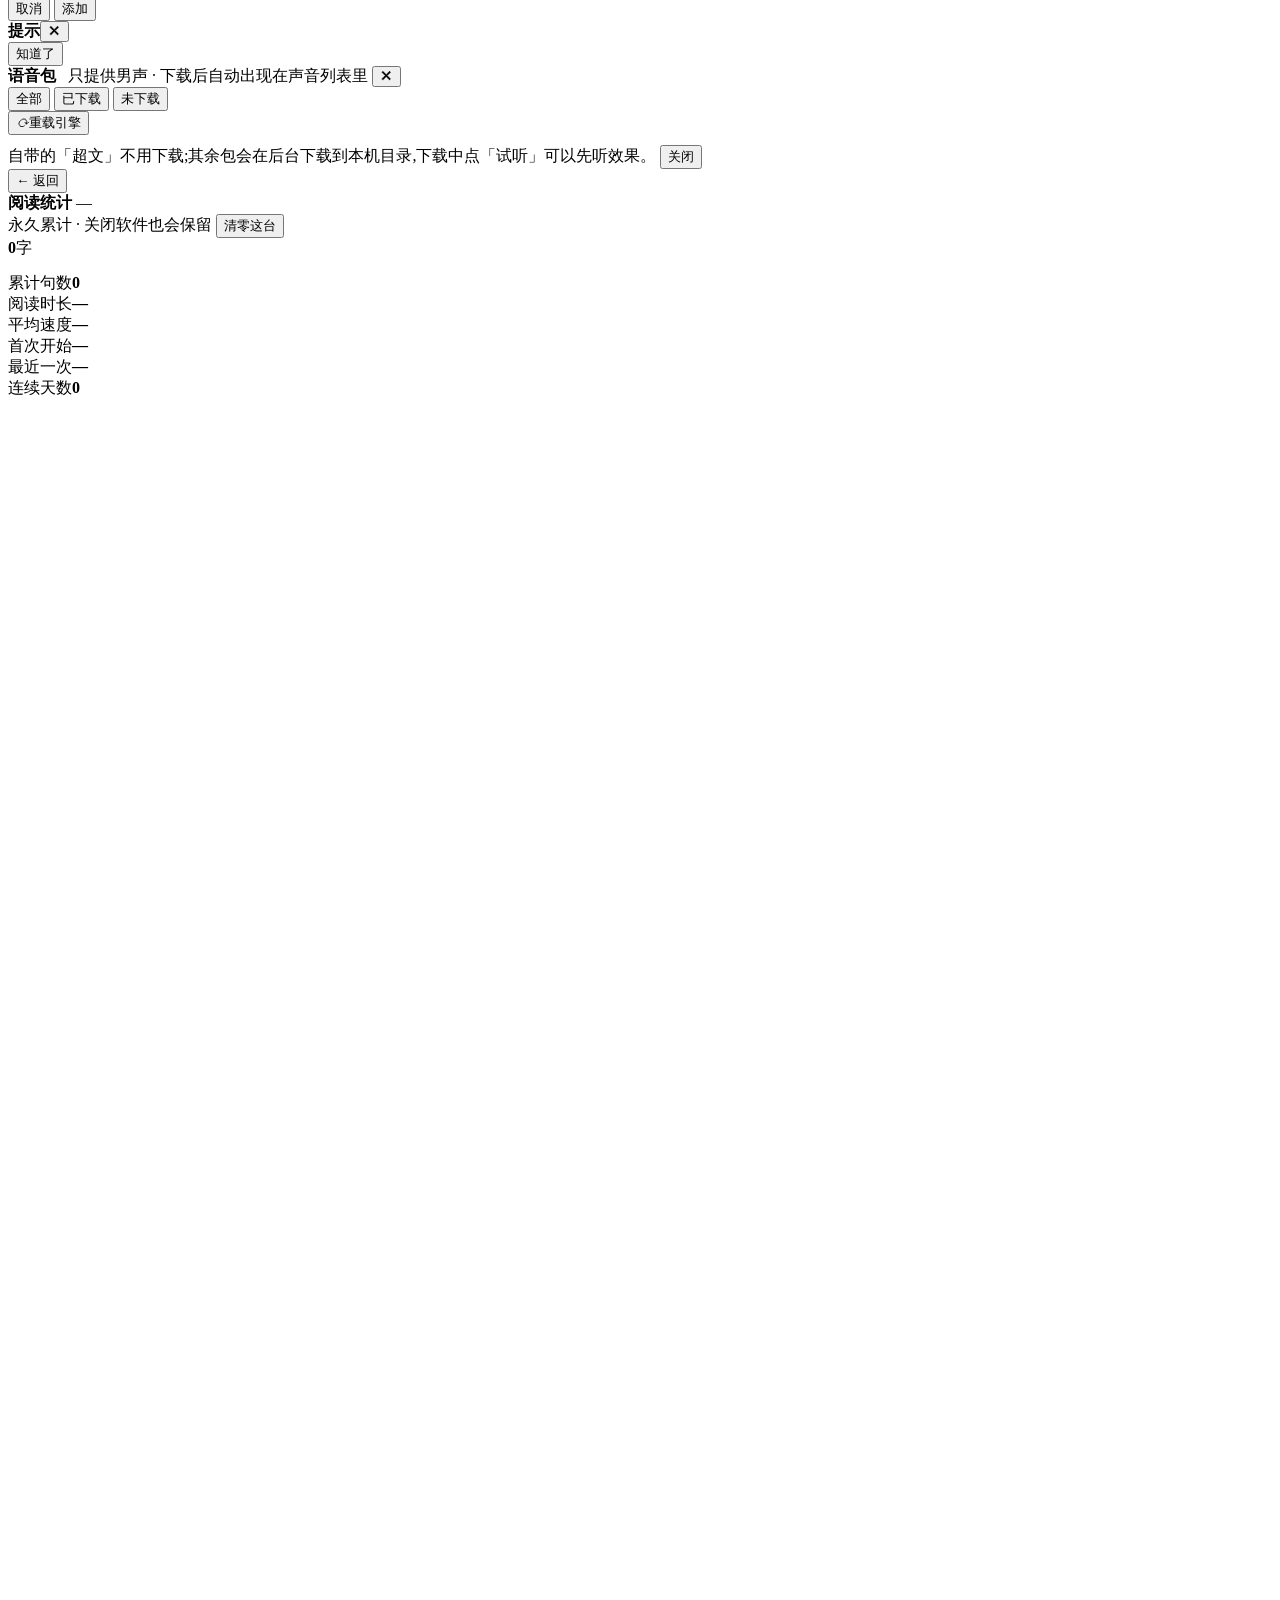
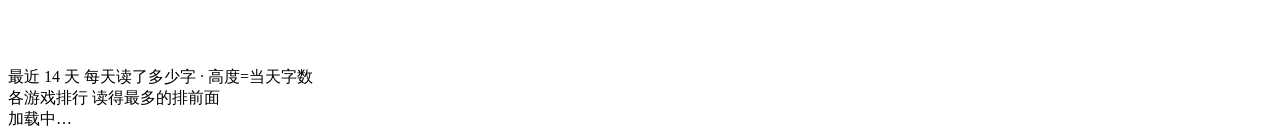
==== commit 4f4a0810: "feat: v1.4.0 — 永久累计阅读统计(圆盘/波浪条/排行);修复台词被界面词误过滤;选择界面暂停自动" ====
--- a/webapp/static/index.html
+++ b/webapp/static/index.html
@@ -139,7 +139,7 @@
     <!-- ---------------- 实时剧情(照旧版「实时识别」) ---------------- -->
     <section class="view" id="view-realtime">
       <div class="panel">
-        <div class="panel-title">实时监控 <span class="muted sm">最近 60 秒</span></div>
+        <div class="panel-title">实时监控 <span class="muted sm">最近 60 秒</span><span class="grow"></span><button class="btn ghost sm" id="statsOpen" title="查看这台游戏的累计阅读统计"><i>◔</i> 阅读统计 <b id="statsCharsMini" style="margin-left:6px">0</b> 字</button></div>
         <div class="metric-row">
           <div class="metric-card">
             <span class="k">读取速度</span><b id="mRate">—</b><span class="u">字/秒</span>
@@ -167,7 +167,11 @@
         </div>
         <ol id="texts" class="texts"></ol>
       </div>
-    </section>
+    
+</section>
+
+
+
 
     <!-- ---------------- 角色配音 ---------------- -->
     <section class="view" id="view-cast">
@@ -799,5 +803,56 @@
 /* lyra-safety:无论开机动画/脚本出什么状况,5 秒后主界面一定可见 */
 setTimeout(function () { document.body.classList.add('ready'); }, 5000);
 </script>
+
+<!-- 阅读统计:全屏覆盖层(盖住侧栏与全部内容;左上角返回) -->
+<div class="stats-overlay" id="view-stats">
+  <div class="stats-overlay-inner">
+
+      <div class="panel">
+        <div class="stats-top">
+          <button class="btn ghost" id="statsBack" title="返回上一页"><i>←</i> 返回</button>
+          <div class="stats-title">
+            <b>阅读统计</b>
+            <span class="muted sm" id="statsGame">—</span>
+          </div>
+          <span class="grow"></span>
+          <span class="muted sm" id="statsHint">永久累计 · 关闭软件也会保留</span>
+          <button class="btn ghost sm" id="statsReset2">清零这台</button>
+        </div>
+      </div>
+
+      <div class="panel">
+        <div class="stats-hero">
+          <div class="stats-hero-main">
+            <div class="stat-big"><b id="statsChars">0</b><span>字</span></div>
+            <div class="muted sm" id="statsToday"></div>
+            <div class="mini-stats" style="margin-top:14px">
+              <div><span>累计句数</span><b id="statsLines">0</b></div>
+              <div><span>阅读时长</span><b id="statsTime">—</b></div>
+              <div><span>平均速度</span><b id="statsAvg">—</b></div>
+              <div><span>首次开始</span><b id="statsFirst">—</b></div>
+              <div><span>最近一次</span><b id="statsLast">—</b></div>
+              <div><span>连续天数</span><b id="statsStreak">0</b></div>
+            </div>
+          </div>
+          <div class="stats-donut-wrap">
+            <svg class="stats-donut" id="statsDonut" viewBox="0 0 120 120" aria-label="最近七天占比"></svg>
+            <div class="stats-donut-legend" id="statsLegend"></div>
+          </div>
+        </div>
+      </div>
+
+      <div class="panel">
+        <div class="panel-title">最近 14 天 <span class="muted sm">每天读了多少字 · 高度=当天字数</span></div>
+        <div class="stats-wave" id="statsWave"></div>
+        <div class="stats-days-x" id="statsWaveX"></div>
+      </div>
+
+      <div class="panel">
+        <div class="panel-title">各游戏排行 <span class="muted sm">读得最多的排前面</span></div>
+        <div class="stats-rank" id="statsRank"><span class="muted sm">加载中…</span></div>
+      </div>
+      </div>
+</div>
 </body>
 </html>
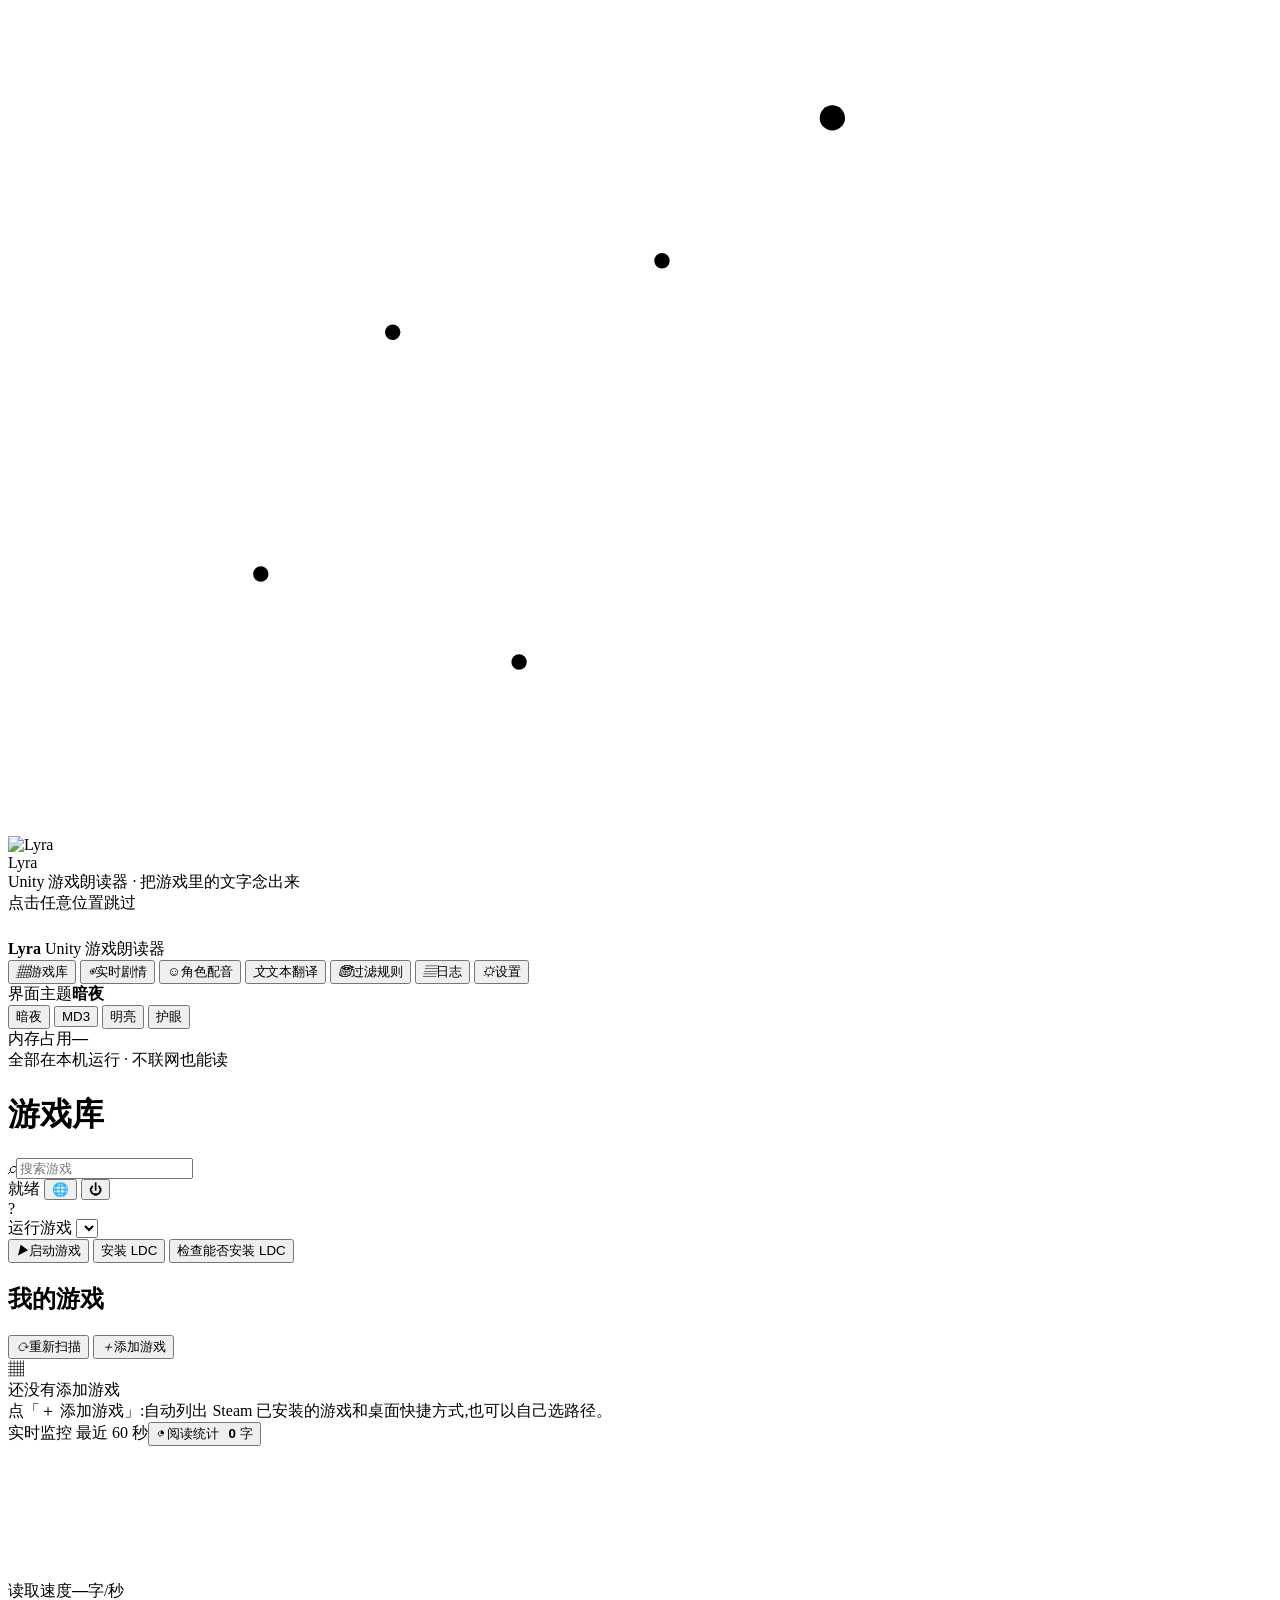
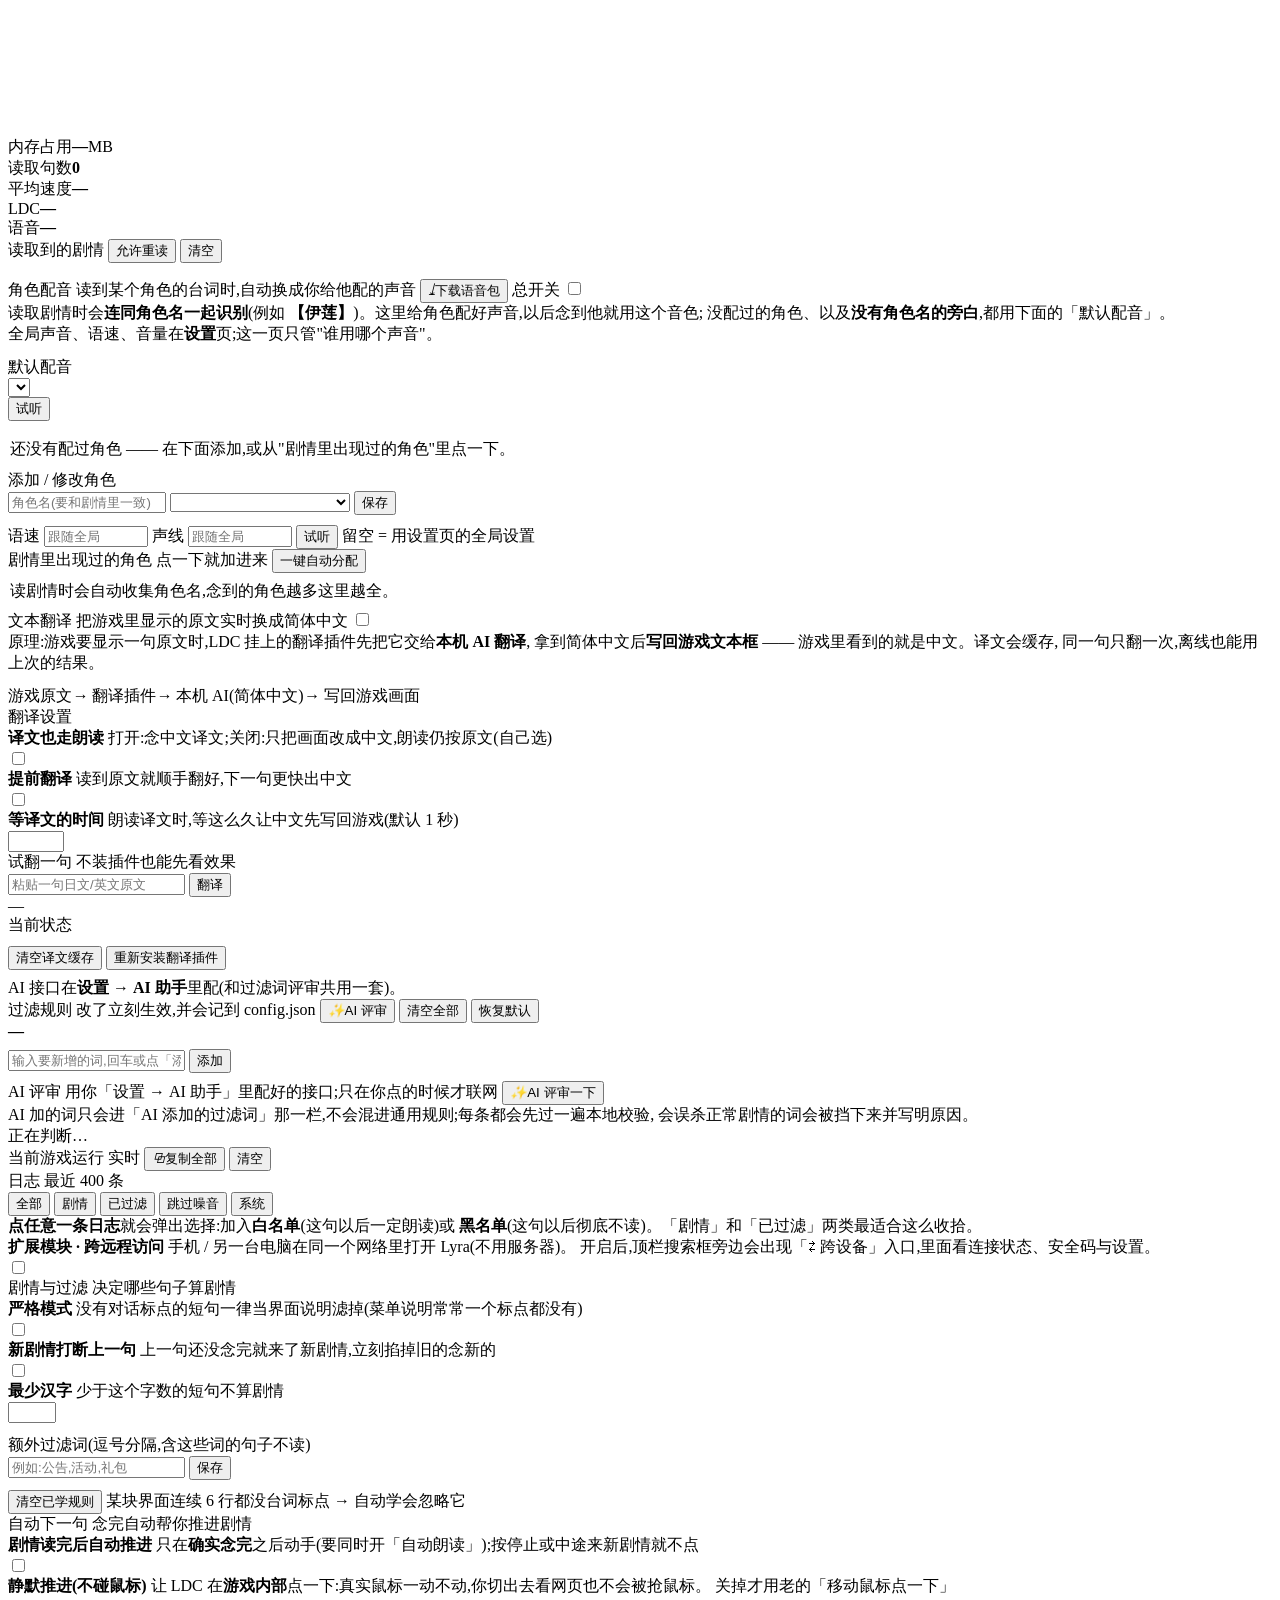
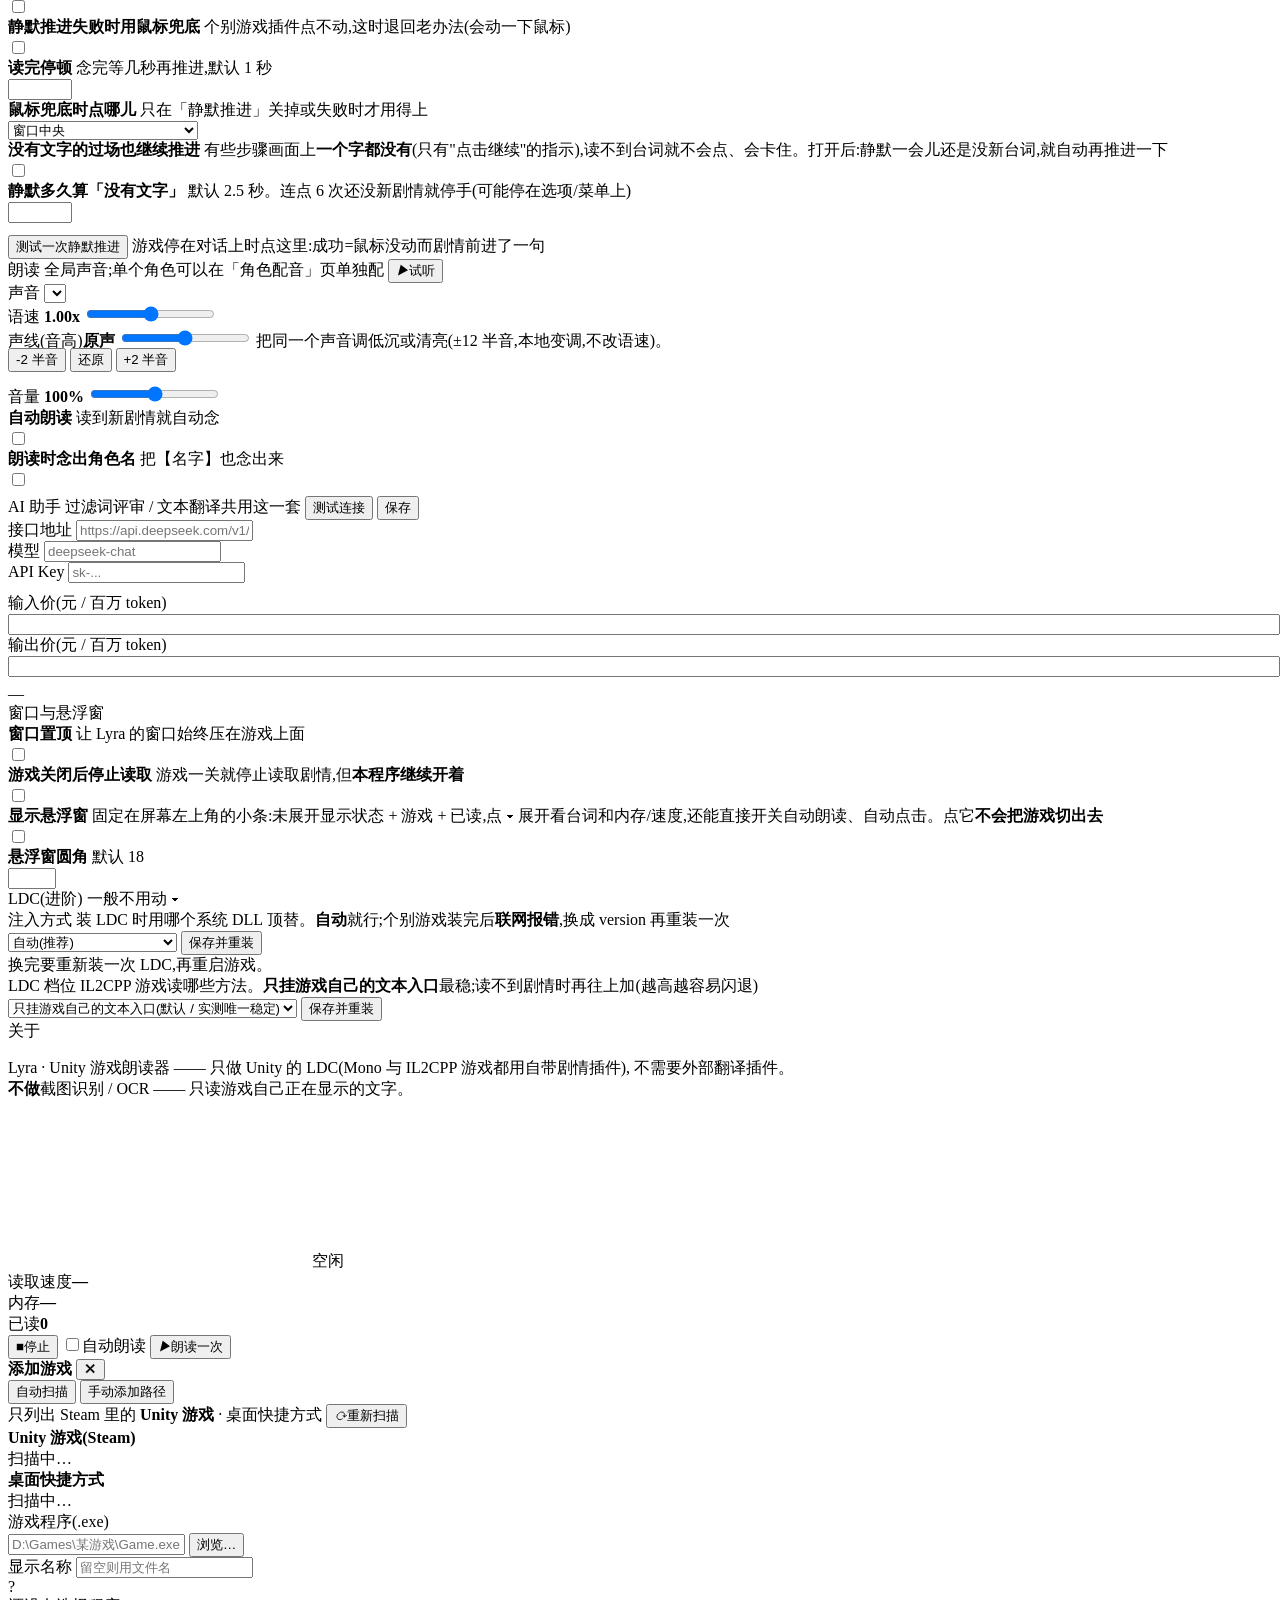
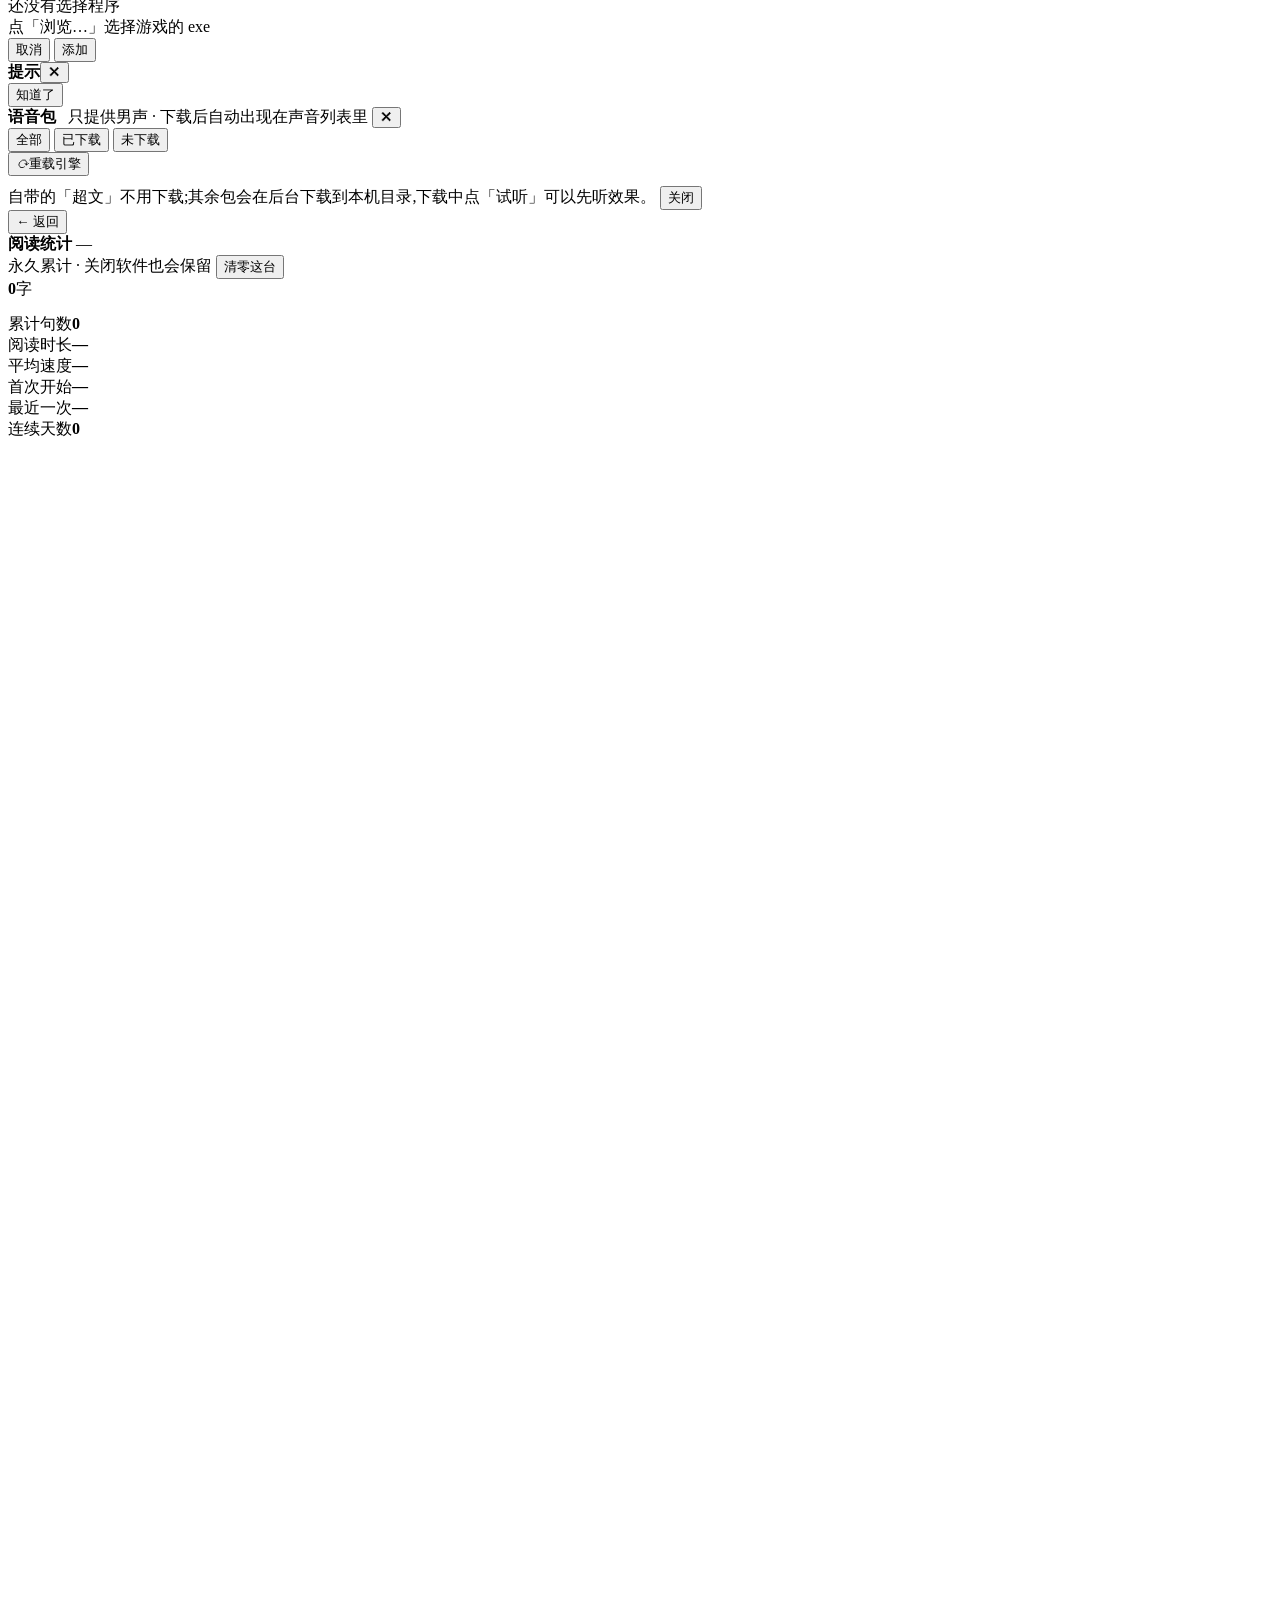
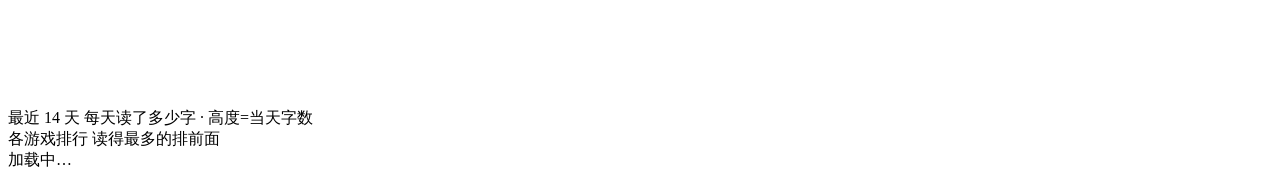
==== commit 7545fec4: "feat: v1.5.0 — 跨远程访问(局域网直连/安全码/权限控制,研发中);阅读统计;台词误过滤与选择暂停修复" ====
--- a/webapp/static/index.html
+++ b/webapp/static/index.html
@@ -378,6 +378,17 @@
 
     <!-- ---------------- 设置 ---------------- -->
     <section class="view" id="view-settings">
+      <div class="panel" id="extPanel">
+        <div class="ext-row">
+          <div class="ext-info">
+            <b>扩展模块 · 跨远程访问</b>
+            <span class="muted sm">手机 / 另一台电脑在同一个网络里打开 Lyra(不用服务器)。
+              开启后,顶栏搜索框旁边会出现「⇄ 跨设备」入口,里面看连接状态、安全码与设置。</span>
+          </div>
+          <label class="switch" title="开启/关闭跨远程访问"><input id="remoteOn" type="checkbox"><i></i></label>
+        </div>
+      </div>
+
       <div class="split">
 
         <!-- ============ 左栏:日常要调的东西 ============ -->
@@ -639,7 +650,7 @@
         </div>
 
       </div>
-    </section>
+        </section>
 
   </div>
 </main>
@@ -805,7 +816,7 @@
 </script>
 
 <!-- 阅读统计:全屏覆盖层(盖住侧栏与全部内容;左上角返回) -->
-<div class="stats-overlay" id="view-stats">
+<div class="stats-overlay" id="statsOverlay">
   <div class="stats-overlay-inner">
 
       <div class="panel">
